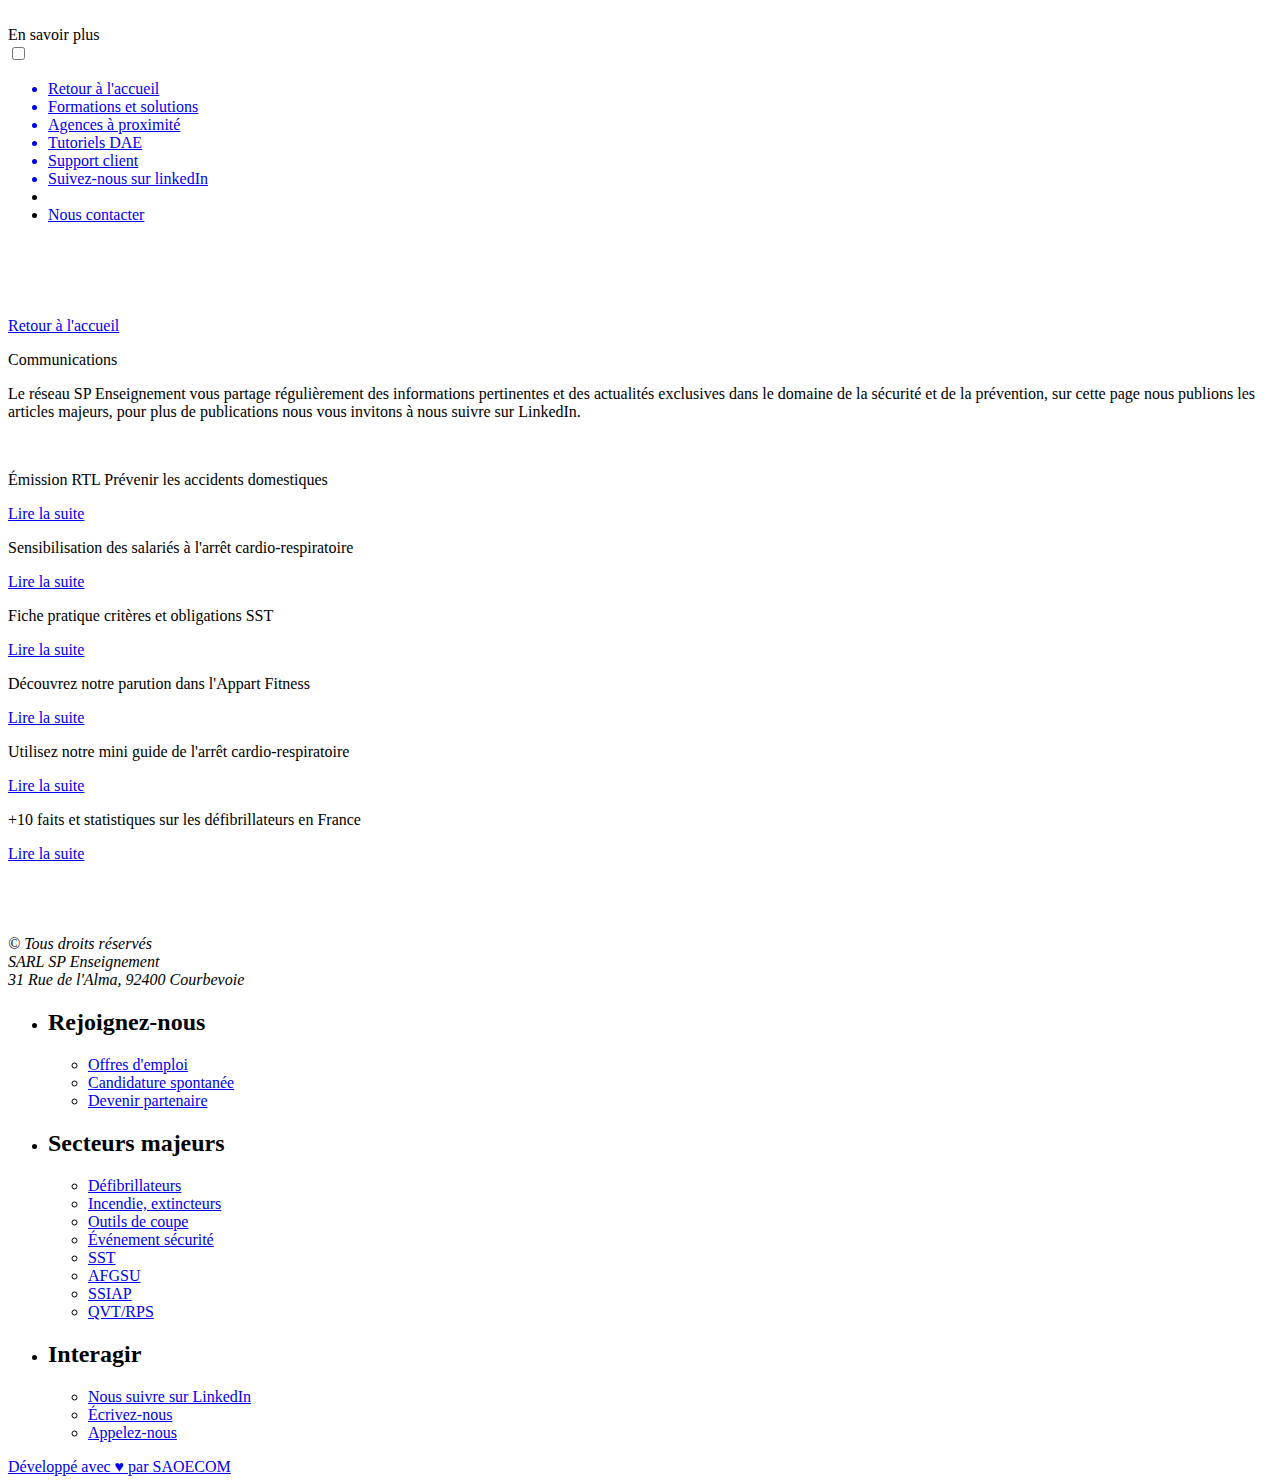
==== communications/index.html @ 605e21c2 "👏🐗 Checkpoint ./communications/index.html:33983566/1" ====
<!DOCTYPE html>
<html>
  <head>
    <meta charset="UTF-8" />
    <meta http-equiv="X-UA-Compatible" content="IE=edge" />
    <meta name="viewport" content="width=device-width, initial-scale=1.0" />
    <title>SP Enseignement — Réseau d'agences en France pour la formation et de solutions en prévention et sécurité</title>
    <link id="favicon" rel="icon" href="https://cdn.glitch.global/9bab6148-f5ee-4f2c-9b68-1e6f7735a053/Untitled%20design%20(2).png?v=1672159223420" type="image/x-icon">
    <link rel="stylesheet" href="style.css" />
    
          <!-- Import the webpage's stylesheet -->
      <link rel="stylesheet" href="/style.css" />
    
    
  </head>
  
  
  
  <body>
    <!-- nav -->
    <div id="nav" class="nav">
      <a href="https://sp-en3e1gn3m3n1.glitch.me/"><img class="nav__logo" src="https://cdn.glitch.global/9bab6148-f5ee-4f2c-9b68-1e6f7735a053/SPENSEIGNEMENT-90273823623.webp?v=1682516169480" alt="" /></a>

      <label class="dropdown">

  <div class="dd-button">
    En savoir plus
  </div>

  <input type="checkbox" class="dd-input" id="test">

  <ul class="dd-menu">
        <a href="/"><li>Retour à l'accueil</li></a>
    <a href="/activites"><li>Formations et solutions</li></a>
    <a href="/agences"><li>Agences à proximité</li></a>
    <a href="/tutoriels-dae"><li>Tutoriels DAE</li></a>
            <a href="https://creatorapp.zohopublic.eu/spenseignement/spilot/form-perma/Submit_New_Complaint/Rv1SPBvfFPGkMJU4aeCgBAY1Kug9E8bqHmZREG7XCbhYfF228PyGWY7uHVK0xHMb7q0S4fRh37e62YUm2wXq2BO5mZ9SMuNrTfVz"><li>Support client</li></a>
    <a href="https://www.linkedin.com/company/sp-enseignement/"><li>Suivez-nous sur linkedIn</li></a>
    <li class="divider"></li>
    <li>
      <a href="https://spenseignement.fr/contact">Nous contacter</a>
    </li>
  </ul>
  
</label>
      
    </div>
    
    

    <!-- header -->

    
    

    <script>
      const nav = document.getElementById('nav');
      window.addEventListener('scroll', () => {
        if (window.scrollY >= 100) {
          nav.classList.add('nav__black');
        } else {
          nav.classList.remove('nav__black');
        }
      });
    </script>
  <body>
    <!--
      BODY SAOECOM ONEPAGE
    -->

    <!-- SAOECOM-->
    <div class="wrapper">
      <div class="content" role="main">
        <!-- SAOECOM -->
        <h1 class="title"> </h1>

        <!-- SAOECOM -->

      </div>
    </div>


    
<div class="containerrt">
 <purpleblocksrt>
  
   
      <br><br><br><br>
   
   
                       <a
        class="backathome"
        href="/" 
      >        Retour à l'accueil
      </a> 
   
   
    <p class="entranceZ1title">
  Communications

   
   </p>
   
                                   <p class="entranceZ1sub">
Le réseau SP Enseignement vous partage régulièrement des informations pertinentes et des actualités exclusives dans le domaine de la sécurité et de la prévention, sur cette page nous publions les articles majeurs, pour plus de publications nous vous invitons à nous suivre sur LinkedIn.
   </p>

   
   

   
   
   
   
   
   
       
    
          <section class="columns1">
<div class="combat000P31 column1">
                      <img class="GIFRT2" src="https://cdn.glitch.global/9bab6148-f5ee-4f2c-9b68-1e6f7735a053/23723982738923982938237239.png?v=1683195677734" alt=""/>
                                <p class="entranceZ13000P31">
              Émission RTL Prévenir les accidents domestiques          
          </p>
                      
                                           <a
        class="btnsub000P3rayRT1"
        href="/communication-ID00001" 
      >        Lire la suite
      </a>               
          <!-- SAOECOM -->
        </div>
	
<div class="combat000P31 column1">
                      
                                <p class="entranceZ13000P31">
            Sensibilisation des salariés à l'arrêt cardio-respiratoire
          </p>
                      
                                           <a
        class="btnsub000P3rayRT1"
        href="/communication-ID00002" 
      >        Lire la suite
      </a>   
          <!-- SAOECOM -->
        </div>
            
            
            
            <div class="combat000P31 column1">
                      
                                <p class="entranceZ13000P31">
            Fiche pratique critères et obligations SST
          </p>
                      
                                           <a
        class="btnsub000P3rayRT1"
        href="/communication-ID00003" 
      >        Lire la suite
      </a>   
          <!-- SAOECOM -->
        </div>
      
    </section>	
   
      
          <section class="columns1">
<div class="combat000P31 column1">
                      
                                <p class="entranceZ13000P31">
            Découvrez notre parution dans l'Appart Fitness      
          </p>
                      
                                           <a
        class="btnsub000P3rayRT1"
        href="/communication-ID00004" 
      >        Lire la suite
      </a>               
          <!-- SAOECOM -->
        </div>
	
<div class="combat000P31 column1">
                      
                                <p class="entranceZ13000P31">
            Utilisez notre mini guide de l'arrêt cardio-respiratoire
          </p>
                      
                                           <a
        class="btnsub000P3rayRT1"
        href="/communication-ID00005" 
      >        Lire la suite
      </a>   
          <!-- SAOECOM -->
        </div>
            
            
            
            <div class="combat000P31 column1">
                      
                                <p class="entranceZ13000P31">
            +10 faits et statistiques sur les défibrillateurs en France
          </p>
                      
                                           <a
        class="btnsub000P3rayRT1"
        href="/communication-ID00006" 
      >        Lire la suite
      </a>   
          <!-- SAOECOM -->
        </div>
      
    </section>	
   
   <br><br><br>
  </div>
    
      

      

<footer class="footer">
  <div class="footer__addr">
          <img class="nav__logoF" src="https://cdn.glitch.global/9bab6148-f5ee-4f2c-9b68-1e6f7735a053/a9d2e0d5-4fde-4a8f-b134-bcb54f049319%20(1).svg?v=1672253009176" alt="" />
    <address>
      &copy; Tous droits réservés<br>   
      SARL SP Enseignement<br>   
      31 Rue de l'Alma, 92400 Courbevoie
    </address>
  </div>
  
  <ul class="footer__nav">
    <li class="nav__item">
      <h2 class="nav__title">Rejoignez-nous</h2>

      <ul class="nav__ul">
        <li>
          <a href="https://www.linkedin.com/company/sp-enseignement/jobs/">Offres d'emploi</a>
        </li>
        
                <li>
          <a href="https://creatorapp.zohopublic.eu/spenseignement/spilot/form-perma/Apply_for_Jobs/TuCu4k56e1YBqKQekxJzXER0qFmN9AHVmBaOpzduTBxGXBPhf5Fa0GPpYye6hD7PBVExWseX5xVK9XbyGA2UAhOXK5dkVdxsemTr">Candidature spontanée</a>
        </li>

        <li>
          <a href="mailto:contact@spenseignement.eu">Devenir partenaire</a>
        </li>
      </ul>
    </li>
    
    <li class="nav__item nav__item--extra">
      <h2 class="nav__title">Secteurs majeurs</h2>
      
      <ul class="nav__ul nav__ul--extra">
        <li>
          <a href="/dae">Défibrillateurs</a>
        </li>
        
        <li>
          <a href="/incendie">Incendie, extincteurs</a>
        </li>
        
        <li>
          <a href="/outils-de-coupe">Outils de coupe</a>
        </li>
        
               <li>
          <a href="/evenement-securite">Événement sécurité</a>
        </li>
        
               <li>
          <a href="/sst">SST</a>
        </li>
        
        <li>
          <a href="/afgsu">AFGSU</a>
        </li>
        
        <li>
          <a href="/ssiap">SSIAP</a>
        </li>
        
        <li>
          <a href="/qvt-rps">QVT/RPS</a>
        </li>
      </ul>
    </li>
    
    <li class="nav__item">
      <h2 class="nav__title">Interagir</h2>
      
      <ul class="nav__ul">
        <li>
          <a href="https://www.linkedin.com/company/sp-enseignement/">Nous suivre sur LinkedIn</a>
        </li>
        
        <li>
          <a href="mailto:contact@spenseignement.eu">Écrivez-nous</a>
        </li>
        
        <li>
          <a href="tel:0147471778">Appelez-nous</a>
        </li>
      </ul>
    </li>
  </ul>
  
  <div class="legal">
    <a href="https://about.saoecom.com/"><span>Développé avec <span class="heart">♥</span> par SAOECOM</span></a>
    
    <div class="legal__links">
    </div>
  </div>
</footer>
  </body>
</html>
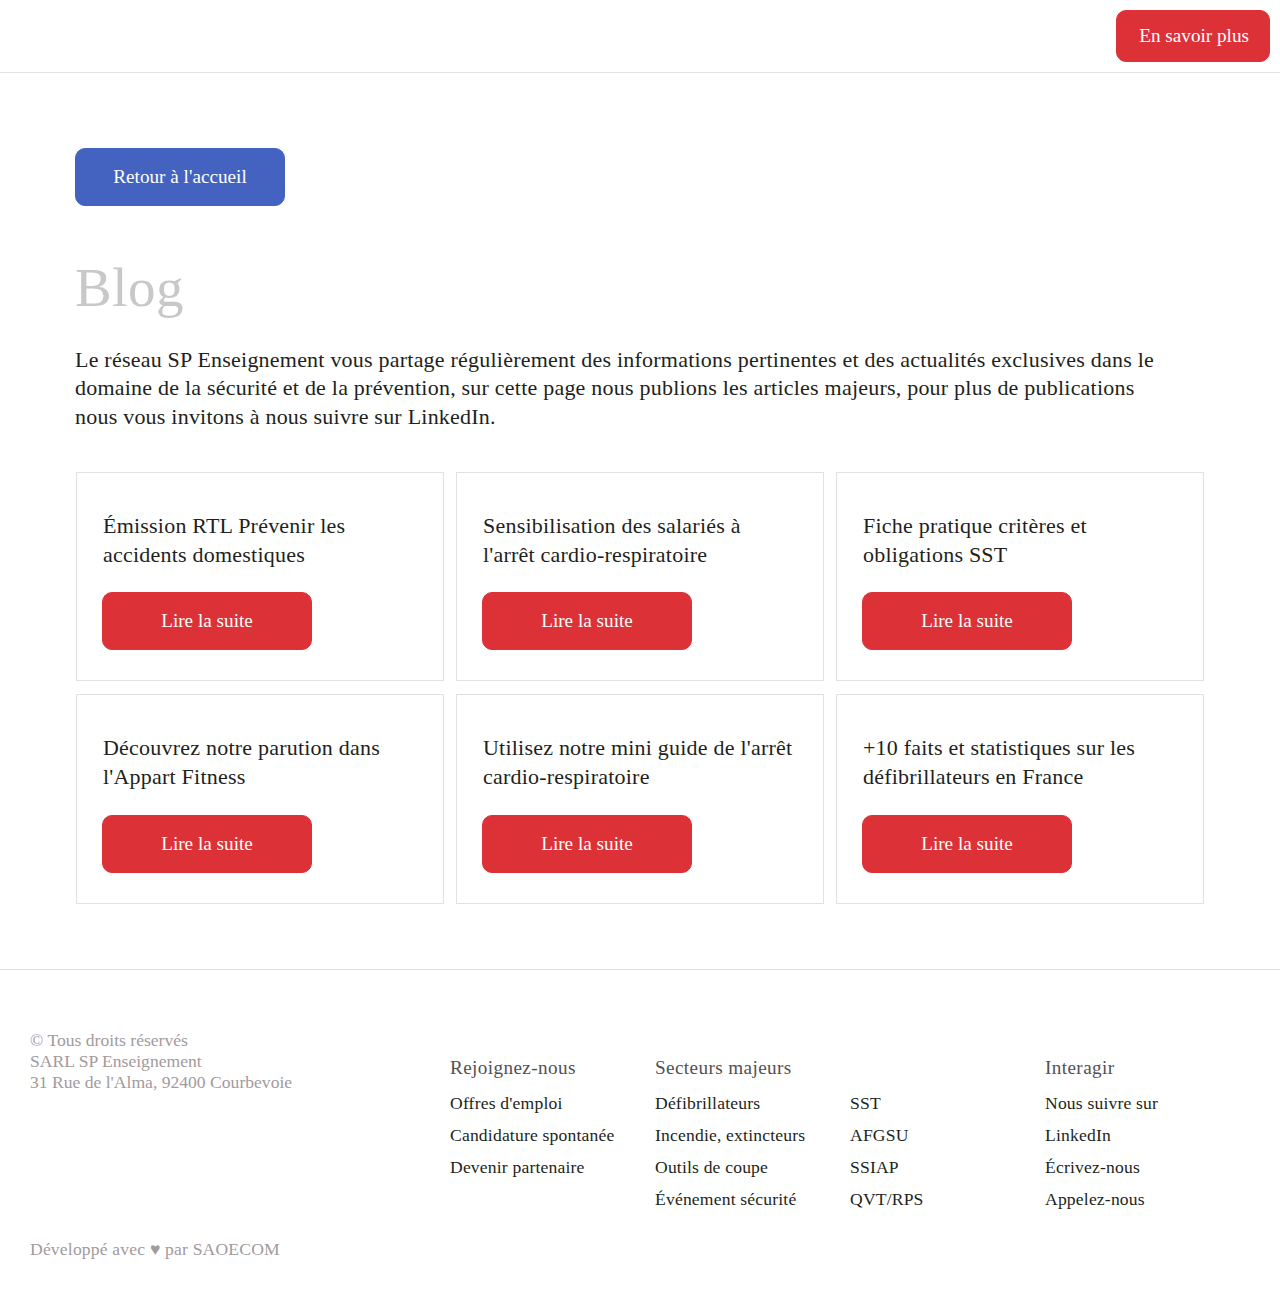
==== commit 98f68aa2: "🍙⛱ Checkpoint ./style.css:33983566/1703 ./communications/index.html:33983566/1187" ====
--- a/communications/index.html
+++ b/communications/index.html
@@ -96,7 +96,7 @@
    
    
     <p class="entranceZ1title">
-  Communications
+  Blog
 
    
    </p>
@@ -132,7 +132,8 @@
         </div>
 	
 <div class="combat000P31 column1">
-                      
+                                            <img class="GIFRT2" src="https://cdn.glitch.global/9bab6148-f5ee-4f2c-9b68-1e6f7735a053/23723982738923982938237239.png?v=1683195677734" alt=""/>
+
                                 <p class="entranceZ13000P31">
             Sensibilisation des salariés à l'arrêt cardio-respiratoire
           </p>
@@ -148,7 +149,8 @@
             
             
             <div class="combat000P31 column1">
-                      
+                                            <img class="GIFRT2" src="https://cdn.glitch.global/9bab6148-f5ee-4f2c-9b68-1e6f7735a053/23723982738923982938237239.png?v=1683195677734" alt=""/>
+
                                 <p class="entranceZ13000P31">
             Fiche pratique critères et obligations SST
           </p>
@@ -166,7 +168,8 @@
       
           <section class="columns1">
 <div class="combat000P31 column1">
-                      
+                                            <img class="GIFRT2" src="https://cdn.glitch.global/9bab6148-f5ee-4f2c-9b68-1e6f7735a053/23723982738923982938237239.png?v=1683195677734" alt=""/>
+
                                 <p class="entranceZ13000P31">
             Découvrez notre parution dans l'Appart Fitness      
           </p>
@@ -180,7 +183,8 @@
         </div>
 	
 <div class="combat000P31 column1">
-                      
+                                            <img class="GIFRT2" src="https://cdn.glitch.global/9bab6148-f5ee-4f2c-9b68-1e6f7735a053/23723982738923982938237239.png?v=1683195677734" alt=""/>
+
                                 <p class="entranceZ13000P31">
             Utilisez notre mini guide de l'arrêt cardio-respiratoire
           </p>
@@ -196,7 +200,8 @@
             
             
             <div class="combat000P31 column1">
-                      
+                                            <img class="GIFRT2" src="https://cdn.glitch.global/9bab6148-f5ee-4f2c-9b68-1e6f7735a053/23723982738923982938237239.png?v=1683195677734" alt=""/>
+
                                 <p class="entranceZ13000P31">
             +10 faits et statistiques sur les défibrillateurs en France
           </p>
--- a/style.css
+++ b/style.css
@@ -0,0 +1,5412 @@
+
+/* SAOECOM */
+:root {
+  --color-bg: #bed8fb;
+  --color-text-main: #000000;
+  --color-primary: #FFFF00;
+  --image-max-width: 300px;
+  --image-margin: 3rem;
+  --font-family: "HK Grotesk";
+  --font-family-header: "HK Grotesk";
+  
+  --red:#ff3860;
+  --red-dark:#ff1443;
+  --red-light:#ff5c7c;
+  --blue:#498afb;
+  --blue-dark:#2674fa;
+  --blue-light:#6ca0fc;
+  --orange:#fa8142;
+  --orange-dark:#f96a1f;
+  --orange-light:#fb9865;
+  --green:#09c372;
+  --green-dark:#07a15e;
+  --green-light:#0be586;
+  --purple:#9166cc;
+  --purple-dark:#7d4bc3;
+  --purple-light:#a481d5;
+  --yellow:#ffdd57;
+  --yellow-dark:#ffd633;
+  --yellow-light:#ffe47a;
+  --pink:#ff4088;
+  --pink-dark:#ff1c72;
+  --pink-light:#ff649e;
+  --gray0:#f8f8f8;
+  --gray1:#dbe1e8;
+  --gray2:#b2becd;
+  --gray3:#6c7983;
+  --gray4:#454e56;
+  --gray5:#2a2e35;
+  --gray6:#12181b;
+  --nav-width:4em;
+  --orange-pink:linear-gradient(to bottom right,var(--orange-light),var(--orange-dark) 85%);
+  --green-grad:linear-gradient(to bottom right,var(--green-light),var(--green-dark) 85%);
+  --background:var(--gray6);--text-color:var(--gray2);
+  --nav-shadow:4px 0 10px -3px #010101;
+  --card-shadow:0 4px 8px rgba(0,0,0,0.38);
+  --toc-shadow:rgba(0,0,0,0.7) 0px 10px 20px 0px;
+  --nav-bg:var(--gray5);
+  --tag-bg:var(--gray4);
+  --code-bg:#22262f;
+  --card-bg:var(--gray5);
+  --overlay-bg:rgba(0,0,0,0.9);
+  --h-border:2px dashed var(--nav-bg);
+  --nav-border:2px dashed var(--text-color);
+  --card-radius:0.25em;transition: all .3s ease
+}
+
+/* SAOECOM */
+* {
+  box-sizing: border-box;
+}
+[hidden] {
+  display: none !important;
+}
+
+/* SAOECOM fonts */
+@font-face {
+  font-family: HK Grotesk;
+  src: url("https://cdn.glitch.global/9bab6148-f5ee-4f2c-9b68-1e6f7735a053/font_2553510_61agzg96wm8.woff?v=1671454673622")
+    format("opentype");
+}
+@font-face {
+  font-family: HK Grotesk;
+  font-weight: bold;
+  src: url("https://cdn.glitch.global/9bab6148-f5ee-4f2c-9b68-1e6f7735a053/font_2553510_61agzg96wm8.woff?v=1671454673622")
+    format("opentype");
+}
+
+@font-face {
+  font-family: Saoecom1font;
+  font-weight: bold;
+  src: url("https://cdn.glitch.global/9bab6148-f5ee-4f2c-9b68-1e6f7735a053/font_2553510_61agzg96wm8.woff?v=1671454673622")
+    format("opentype");
+}
+@font-face {
+  font-family: Saoecom2font;
+  font-weight: bold;
+  src: url("https://cdn.glitch.global/9bab6148-f5ee-4f2c-9b68-1e6f7735a053/WhitneySemibold_normal_normal.woff2?v=1671454681002")
+    format("opentype");
+}
+@font-face {
+  font-family: Saoecom2fontlight;
+  font-weight: bold;
+  src: url("https://cdn.glitch.global/9bab6148-f5ee-4f2c-9b68-1e6f7735a053/WhitneyBook_normal_normal.woff2?v=1671454680183")
+    format("opentype");
+}
+@font-face {
+  font-family: Saoecom2fontbold;
+  font-weight: bold;
+  src: url("https://cdn.glitch.global/9bab6148-f5ee-4f2c-9b68-1e6f7735a053/WhitneyBold_normal_normal.woff2?v=1671454679325")
+    format("opentype");
+}
+@font-face {
+  font-family: Saoecom3font;
+  font-weight: bold;
+  src: url("https://cdn.glitch.global/b99994f5-4c44-4691-9f5c-108578f7e2e0/roboto-v20-latin-ext_latin-regular.woff2?v=1668543452232")
+    format("opentype");
+}
+
+/* SAOECOM */
+.btn--remix {
+  font-family: HK Grotesk;
+  padding: 0.75rem 1rem;
+  font-size: 1.1rem;
+  line-height: 1rem;
+  font-weight: 500;
+  height: 2.75rem;
+  align-items: left;
+  cursor: pointer;
+  background: #FFFFFF;
+  border: 1px solid #000000;
+  box-sizing: border-box;
+  border-radius: 4px;
+  text-decoration: none;
+  color: #000;
+  white-space: nowrap;
+  margin-left: auto;
+}
+
+.btnblue {
+    font-family: "Saoecom2font" !important;
+  line-height: 1.5 !important;
+  letter-spacing: 0.01em !important;
+  font-size: 25px !important;
+    font-weight: 500 !important;
+    fill: #FFFFFF !important;
+    color: #FFFFFF !important;
+    background-color: #1164A3 !important;
+    border-style: solid !important;
+    border-width: 1px 1px 1px 1px !important;
+    border-color: #1164A3 !important;
+    border-radius: 11px 11px 11px 11px !important;
+    padding: 22px 55px 20px 55px !important;
+  margin-bottom: 12px !important; 
+    margin-top: 19px !important; 
+}
+
+.btnblue:hover {
+    font-family: "Saoecom2font" !important;
+  line-height: 1.5 !important;
+  letter-spacing: 0.01em !important;
+  font-size: 25px !important;
+    font-weight: 500 !important;
+    fill: #FFFFFF !important;
+    color: #FFFFFF !important;
+    background-color: #1977BF !important;
+    border-style: solid !important;
+    border-width: 1px 1px 1px 1px !important;
+    border-color: #1977BF !important;
+    border-radius: 11px 11px 11px 11px !important;
+    padding: 22px 55px 20px 55px !important;
+  margin-bottom: 12px !important; 
+    margin-top: 19px !important; 
+
+}
+
+
+.btnblueshort {
+    font-family: "Saoecom2font" !important;
+  line-height: 1.5 !important;
+  letter-spacing: 0.01em !important;
+  font-size: 25px !important;
+    font-weight: 500 !important;
+    fill: #FFFFFF !important;
+    color: #FFFFFF !important;
+    background-color: #1164A3 !important;
+    border-style: solid !important;
+    border-width: 1px 1px 1px 1px !important;
+    border-color: #1164A3 !important;
+    border-radius: 11px 11px 11px 11px !important;
+    padding: 22px 55px 20px 55px !important;
+  margin-bottom: 12px !important; 
+    margin-top: 19px !important; 
+}
+
+.btnblueshort:hover {
+    font-family: "Saoecom2font" !important;
+  line-height: 1.5 !important;
+  letter-spacing: 0.01em !important;
+  font-size: 25px !important;
+    font-weight: 500 !important;
+    fill: #FFFFFF !important;
+    color: #FFFFFF !important;
+    background-color: #1977BF !important;
+    border-style: solid !important;
+    border-width: 1px 1px 1px 1px !important;
+    border-color: #1977BF !important;
+    border-radius: 11px 11px 11px 11px !important;
+    padding: 22px 55px 20px 55px !important;
+  margin-bottom: 12px !important; 
+    margin-top: 19px !important; 
+
+}
+
+.btnsub {
+    font-family: "Saoecom2font" !important;
+  line-height: 1.5 !important;
+  letter-spacing: 0.01em !important;
+  font-size: 25px !important;
+    font-weight: 500 !important;
+    fill: #F996FF !important;
+    color: #F996FF !important;
+    background-color: #373756 !important;
+    border-radius: 14px 14px 15px 14px !important;
+padding: 22px 38px 20px 38px !important;
+}
+
+
+img.btnsub-icon {
+  width: 23px !important;
+  margin-bottom: -1px !important;
+}
+
+.btnsub:hover {
+    font-family: "Saoecom2font" !important;
+  line-height: 1.5 !important;
+  letter-spacing: 0.01em !important;
+  font-size: 25px !important;
+    font-weight: 500 !important;
+    fill: #F996FF !important;
+    color: #F996FF !important;
+    background-color: #313151 !important;
+    border-radius: 14px 14px 15px 14px !important;
+padding: 22px 38px 20px 38px !important;
+}
+
+.btnsub2 {
+    font-family: "Saoecom2font" !important;
+  line-height: 1.5 !important;
+  letter-spacing: 0.01em !important;
+  font-size: 25px !important;
+    font-weight: 500 !important;
+    fill: #F996FF !important;
+    color: #F996FF !important;
+    background-color: #373756 !important;
+    border-radius: 14px 14px 15px 14px !important;
+    padding: 25px 49px 24px 51px !important;
+}
+
+
+img.btnsub2-icon {
+  width: 23px !important;
+  margin-bottom: -1px !important;
+}
+
+.btnsub2:hover {
+    font-family: "Saoecom2font" !important;
+  line-height: 1.5 !important;
+  letter-spacing: 0.01em !important;
+    font-weight: 500 !important;
+    fill: #F996FF !important;
+    color: #F996FF !important;
+    background-color: #313151 !important;
+    border-radius: 14px 14px 15px 14px !important;
+    padding: 25px 49px 24px 51px !important;
+    font-size: 25px !important;
+}
+
+
+.btnsub3 {
+    position: relative;
+    display: inline-block;
+    padding: 5px 16px;
+    font-size: 15px;
+    font-weight: var(--base-text-weight-medium, 500);
+    line-height: 20px;
+    white-space: nowrap;
+    vertical-align: middle;
+    cursor: pointer;
+    -webkit-user-select: none;
+    user-select: none;
+    border: 1px solid rgb(240 246 252 / 10%);
+    border-radius: 6px;
+      font-family: "Saoecom2font" !important;
+    color: #57a6ff !important;
+    background-color: #21262d;
+}
+
+.btnav {
+    position: relative;
+    display: inline-block;
+  padding-bottom: 0px !important;
+  padding-top: 5px !important;
+  padding-left: 16px !important;
+  padding-right: 16px !important;
+    font-size: 15px;
+    font-weight: var(--base-text-weight-medium, 500);
+    line-height: 20px;
+    white-space: nowrap;
+    vertical-align: middle;
+    cursor: pointer;
+    -webkit-user-select: none;
+    user-select: none;
+    border: 1px solid rgb(240 246 252 / 10%);
+    border-radius: 6px;
+    font-family: "Saoecom2font" !important;
+    color: #57a6ff !important;
+    background-color: #21262d;
+}
+
+
+
+.btnsub000 {
+    position: relative;
+    display: inline-block;
+    padding: 5px 16px;
+    font-size: 15px;
+    font-weight: var(--base-text-weight-medium, 500);
+    line-height: 20px;
+    white-space: nowrap;
+    vertical-align: middle;
+    cursor: pointer;
+    -webkit-user-select: none;
+    user-select: none;
+    border-radius: 6px;
+    font-family: "Saoecom2font" !important;
+    width: 100% !important;
+    text-align: center !important;
+    margin-bottom: 20px !important;
+    margin-left: 10px !important;
+    margin-right: 10px !important;
+    border-style: dashed;
+    background-color: rgb(139 133 255 / 21%);
+    color: rgb(161 157 255) !important;
+    border: 1px solid rgb(139 133 255 / 27%);
+}
+
+
+
+.btnsub000P1 {
+    position: relative;
+    display: inline-block;
+    padding: 5px 16px;
+    font-size: 15px;
+    font-weight: var(--base-text-weight-medium, 500);
+    line-height: 20px;
+    white-space: nowrap;
+    vertical-align: middle;
+    cursor: pointer;
+    -webkit-user-select: none;
+    user-select: none;
+    border-radius: 6px;
+    font-family: "Saoecom2font" !important;
+    width: 100% !important;
+    text-align: center !important;
+    margin-bottom: 20px !important;
+    margin-left: 10px !important;
+    margin-right: 10px !important;
+    border-style: dashed;
+    background-color: rgb(139 133 255 / 21%);
+    color: rgb(161 157 255) !important;
+    border: 1px solid rgb(139 133 255 / 27%);
+}
+
+
+
+
+.backathome {
+    padding-top: 18px !important;
+    padding-bottom: 18px !important;
+    padding-right: 25px !important;
+    padding-left: 25px !important;
+    font-size: 1.2rem;
+    font-weight: var(--base-text-weight-medium, 500);
+    line-height: 20px;
+    white-space: nowrap;
+    vertical-align: middle;
+    cursor: pointer;
+    -webkit-user-select: none;
+    width: 210px !important;
+    border-radius: 10px;
+    font-family: "Saoecom2font" !important;
+    text-align: center !important;
+    margin-top: 0px !important;
+    margin-bottom: -25px !important;
+    margin-left: 25px !important;
+    margin-right: 10px !important;
+    border-style: dashed;
+    background-color: #4463c0;
+    color: #ffffff !important;
+    border: 1px solid #4463c0;
+}
+
+
+.backathome:hover {
+    padding-top: 18px !important;
+    padding-bottom: 18px !important;
+    padding-right: 25px !important;
+    padding-left: 25px !important;
+    font-size: 1.2rem;
+    font-weight: var(--base-text-weight-medium, 500);
+    line-height: 20px;
+    white-space: nowrap;
+    vertical-align: middle;
+    cursor: pointer;
+    -webkit-user-select: none;
+    width: 210px !important;
+    border-radius: 10px;
+    font-family: "Saoecom2font" !important;
+    text-align: center !important;
+    margin-top: 0px !important;
+    margin-bottom: -25px !important;
+    margin-left: 25px !important;
+    margin-right: 10px !important;
+    border-style: dashed;
+    background-color: #4463c0;
+    color: #ffffff !important;
+    border: 1px solid #4463c0;
+}
+
+
+
+
+.btnsub000P3rayRT1 {
+    padding-top: 18px !important;
+    padding-bottom: 18px !important;
+    padding-right: 25px !important;
+    padding-left: 25px !important;
+    font-size: 1.2rem;
+    font-weight: var(--base-text-weight-medium, 500);
+    line-height: 20px;
+    white-space: nowrap;
+    vertical-align: middle;
+    cursor: pointer;
+    -webkit-user-select: none;
+    width: 210px !important;
+    border-radius: 10px;
+    font-family: "Saoecom2font" !important;
+    text-align: center !important;
+    margin-top: -10px !important;
+    margin-bottom: 30px !important;
+    margin-left: 25px !important;
+    margin-right: 10px !important;
+    border-style: dashed;
+    background-color: #dc3136;
+    color: #ffffff !important;
+    border: 1px solid #dc3136;
+}
+
+
+.btnsub000P3rayRT1:hover {
+    padding-top: 18px !important;
+    padding-bottom: 18px !important;
+    padding-right: 25px !important;
+    padding-left: 25px !important;
+    font-size: 1.2rem;
+    font-weight: var(--base-text-weight-medium, 500);
+    line-height: 20px;
+    white-space: nowrap;
+    vertical-align: middle;
+    cursor: pointer;
+    -webkit-user-select: none;
+    width: 210px !important;
+    border-radius: 10px;
+    font-family: "Saoecom2font" !important;
+    text-align: center !important;
+    margin-top: -10px !important;
+    margin-bottom: 30px !important;
+    margin-left: 25px !important;
+    margin-right: 10px !important;
+    border-style: dashed;
+    background-color: #dc3136;
+    color: #ffffff !important;
+    border: 1px solid #dc3136;
+}
+
+
+
+
+
+.btnsub000P3rayRT {
+    padding-top: 18px !important;
+    padding-bottom: 18px !important;
+    padding-right: 25px !important;
+    padding-left: 25px !important;
+    font-size: 1.2rem;
+    font-weight: var(--base-text-weight-medium, 500);
+    line-height: 20px;
+    white-space: nowrap;
+    vertical-align: middle;
+    cursor: pointer;
+    -webkit-user-select: none;
+    width: 210px !important;
+    border-radius: 10px;
+    font-family: "Saoecom2font" !important;
+    text-align: center !important;
+    margin-top: -10px !important;
+    margin-bottom: 55px !important;
+    margin-left: 25px !important;
+    margin-right: 10px !important;
+    border-style: dashed;
+    background-color: #dc3136;
+    color: #ffffff !important;
+    border: 1px solid #dc3136;
+}
+
+
+
+
+.ineos34 {
+    padding-top: 14px !important;
+    padding-bottom: 14px !important;
+    padding-right: 29px !important;
+    padding-left: 20px !important;
+    font-size: 19px !important;
+    font-weight: var(--base-text-weight-medium, 500);
+    line-height: 20px;
+    white-space: nowrap;
+    vertical-align: middle;
+    cursor: pointer;
+    -webkit-user-select: none;
+    width: 88% !important;
+    border-radius: 10px;
+    font-family: "Saoecom2fontlight" !important;
+    text-align: center !important;
+    margin-left: 0px !important;
+    margin-right: 0px !important;
+    color: #2e2d37 !important;
+    border: 0px solid white;
+  display: block !important;
+text-align: left !important;
+  z-index: 4 !important;
+  margin-top: 5px;
+}
+
+.ineos34:hover {
+    background-color: #f0f0f0 !important;
+    border: 0px solid white;
+}
+
+.ping {
+    background-color: #f9f9f9;
+}
+
+.textparalinks {
+    background-color: #f0f0f0 !important;
+    padding-top: 8px !important;
+    border-radius: 18px !important;
+    color: #828282 !important;
+    font-size: 14px !important;
+    font-family: "Saoecom2font" !important;
+    padding-bottom: 8px !important;
+    padding-right: 11px !important;
+    padding-left: 11px !important;
+  margin-right: 3px;
+  white-space: nowrap !important;
+}
+
+.textparalinks:hover {
+    background-color: #dc3136 !important;
+    color: #ffffff !important;
+      font-family: "Saoecom2font" !important;
+  box-shadow: 0 0 0px 4px #ff000021 !important;
+    transition: 0s;
+}
+
+
+.textpara {
+    line-height: 40px !important;
+  margin-top: 4px;
+        font-family: "Saoecom2font" !important;
+    margin-bottom: 2px;
+}
+
+
+.textpara2 {
+    line-height: 40px !important;
+  margin-top: 4px;
+        font-family: "Saoecom2font" !important;
+  margin-bottom: -15px;
+}
+
+
+
+img.ineos341 {
+    padding-right: 8px;
+    width: 32px !important;
+    margin-bottom: -5px !important;
+    margin-top: -2px;
+  margin-left: -5px;
+}
+
+
+@media (min-width: 721px) and (max-width: 1281px) {
+  
+.ermaos {
+    display: none !important;
+}
+  
+}
+
+.gridhome-container {
+  display: grid;
+  grid-template-columns: repeat(2, 1fr);
+  grid-template-rows: repeat(2, auto);
+  gap: 20px;
+      margin-left: 22px;
+    margin-right: 22px;
+}
+
+
+@media (min-width: 481px) and (max-width: 767px) {
+  
+.gridhome-container {
+  display: grid;
+  grid-template-columns: repeat(1, 1fr);
+  grid-template-rows: repeat(1, auto);
+  gap: 20px;
+      margin-left: 22px;
+    margin-right: 22px;
+}  
+}
+
+@media (min-width: 320px) and (max-width: 480px) {
+  
+.gridhome-container {
+  display: grid;
+  grid-template-columns: repeat(1, 1fr);
+  grid-template-rows: repeat(1, auto);
+  gap: 20px;
+      margin-left: 22px;
+    margin-right: 22px;
+}  
+}
+
+
+
+.gridhome-item-1,
+.gridhome-item-2,
+.gridhome-item-3,
+.gridhome-item-4 {
+background-color: #ffffff;
+    padding: 0px;
+    text-align: center;
+    border-radius: 0px;
+    border: 1px solid #e1e1e3;
+}
+
+
+
+.gridhome-item-1:hover {
+      cursor: pointer !important;
+}
+
+.gridhome-item-2:hover {
+      cursor: pointer !important;
+}
+
+.gridhome-item-3:hover {
+      cursor: pointer !important;
+}
+
+.gridhome-item-4:hover {
+      cursor: pointer !important;
+}
+
+
+.ouioui {
+  width: 100%;
+  border-radius: 0px 0px 0px 0px;
+}
+
+
+
+.gridhome-title {
+  font-size: 1.2rem;
+  margin-bottom: 10px;
+}
+
+.gridhome-description {
+    font-size: 22px !important;
+    font-family: "Saoecom2fontlight" !important;
+    line-height: 1.3 !important;
+    letter-spacing: 0.01em !important;
+    color: #221F20 !important;
+    text-align: center !important;
+    padding-right: 15px !important;
+    padding-left: 15px !important;
+}
+
+.unesco {
+    font-size: 22px !important;
+    font-family: "Saoecom2fontlight" !important;
+    line-height: 1.5 !important;
+    letter-spacing: 0.01em !important;
+    color: #221F20 !important;
+    text-align: left !important;
+padding-right: 24px !important;
+    padding-left: 24px !important;
+}
+
+
+.unesco-client {
+    font-size: 22px !important;
+    font-family: "Saoecom2fontlight" !important;
+    line-height: 1.5 !important;
+    letter-spacing: 0.01em !important;
+    color: #221F20 !important;
+    text-align: center !important;
+padding-right: 24px !important;
+    padding-left: 24px !important;
+}
+
+.clients-logos {
+    width: 90%;
+    text-align: center;
+    margin-left: auto;
+    margin-right: auto;
+  margin-top: -30px;
+  padding-right: 20px;
+}
+
+.unesco-t {
+    font-size: 55px !important;
+    font-family: "Saoecom2font" !important;
+    line-height: 1.1 !important;
+    letter-spacing: 0.01em !important;
+    color: #c8c8c8 !important;
+    margin-bottom: -50px !important;
+    text-align: left !important;
+    margin-right: 3% !important;
+    margin-left: 0px !important;
+    padding-bottom: 0px !important;
+    padding-top: 6px !important;
+padding-right: 45px !important;
+    padding-left: 21px !important;
+}
+
+
+@media (min-width: 100px) and (max-width: 819px) {
+    
+  .unesco-t {
+    font-size: 45px !important;
+    font-family: "Saoecom2font" !important;
+    line-height: 1.1 !important;
+    letter-spacing: 0.01em !important;
+    color: #c8c8c8 !important;
+    margin-bottom: -50px !important;
+    text-align: left !important;
+    margin-right: 0px !important;
+    margin-left: 0px !important;
+    padding-bottom: 0px !important;
+    padding-top: 6px !important;
+padding-right: 45px !important;
+    padding-left: 21px !important;
+}
+}
+  
+  
+.unesco-p {
+    font-size: 55px !important;
+    font-family: "Saoecom2font" !important;
+    line-height: 1.1 !important;
+    letter-spacing: 0.01em !important;
+    color: #c8c8c8 !important;
+    margin-bottom: -20px !important;
+    text-align: left !important;
+    margin-right: 3% !important;
+    margin-left: 0px !important;
+    padding-bottom: 0px !important;
+    padding-top: 6px !important;
+    padding-right: 21px !important;
+    padding-left: 21px !important;
+}
+
+.omerta {
+    margin-left: 25px;
+    margin-right: 25px;
+  margin-top: -5px;
+  margin-bottom: 20px;
+}
+
+.gridhome-button  {
+    /* display: inline-block; */
+    /* white-space: nowrap; */
+    padding-top: 15px !important;
+    padding-bottom: 15px !important;
+    padding-right: 20px !important;
+    padding-left: 22px !important;
+    font-size: 1.2rem !important;
+    /* font-weight: var(--base-text-weight-medium, 500); */
+    line-height: 20px;
+    /* vertical-align: middle; */
+    cursor: pointer;
+    /* -webkit-user-select: none; */
+    border-radius: 10px;
+    font-family: "Saoecom2font" !important;
+    text-align: center !important;
+    border-style: dashed;
+    background-color: #dc3136;
+    color: #ffffff !important;
+    border: 1px solid #dc3136;
+    width: 89%;
+  margin-right:10px;
+  margin-left:10px;
+    margin-bottom: 25px;
+}
+
+
+.gridhome-button:hover  {
+    /* display: inline-block; */
+    /* white-space: nowrap; */
+    padding-top: 15px !important;
+    padding-bottom: 15px !important;
+    padding-right: 20px !important;
+    padding-left: 22px !important;
+    font-size: 1.2rem !important;
+    /* font-weight: var(--base-text-weight-medium, 500); */
+    line-height: 20px;
+    /* vertical-align: middle; */
+    cursor: pointer;
+    /* -webkit-user-select: none; */
+    border-radius: 10px;
+    font-family: "Saoecom2font" !important;
+    text-align: center !important;
+    border-style: dashed;
+    background-color: #dc3136;
+    color: #ffffff !important;
+    border: 1px solid #dc3136;
+    width: 89%;
+  margin-right:10px;
+  margin-left:10px;
+    margin-bottom: 25px;
+}
+
+
+
+
+.btnsub000P3rayRT:hover {
+    padding-top: 18px !important;
+    padding-bottom: 18px !important;
+    padding-right: 25px !important;
+    padding-left: 25px !important;
+    font-size: 1.2rem;
+    font-weight: var(--base-text-weight-medium, 500);
+    line-height: 20px;
+    white-space: nowrap;
+    vertical-align: middle;
+    cursor: pointer;
+    -webkit-user-select: none;
+    width: 210px !important;
+    border-radius: 10px;
+    font-family: "Saoecom2font" !important;
+    text-align: center !important;
+    margin-top: -10px !important;
+    margin-bottom: 55px !important;
+    margin-left: 25px !important;
+    margin-right: 10px !important;
+    border-style: dashed;
+    background-color: #dc3136;
+    color: #ffffff !important;
+    border: 1px solid #dc3136;
+}
+
+
+
+.btnsub000P3raycac {
+    padding-top: 18px !important;
+    padding-bottom: 18px !important;
+    padding-right: 25px !important;
+    padding-left: 25px !important;
+    font-size: 1.2rem;
+    font-weight: var(--base-text-weight-medium, 500);
+    line-height: 20px;
+    white-space: nowrap;
+    vertical-align: middle;
+    cursor: pointer;
+    -webkit-user-select: none;
+    width: 180px !important;
+    border-radius: 10px;
+    font-family: "Saoecom2font" !important;
+    text-align: center !important;
+    margin-top: 5px !important;
+    margin-bottom: 30px !important;
+    margin-left: 25px !important;
+    margin-right: 10px !important;
+    border-style: dashed;
+    background-color: #dc3136;
+    color: #ffffff !important;
+    border: 1px solid #dc3136;
+}
+
+
+.btnsub000P3raycac:hover {
+    padding-top: 18px !important;
+    padding-bottom: 18px !important;
+    padding-right: 25px !important;
+    padding-left: 25px !important;
+    font-size: 1.2rem;
+    font-weight: var(--base-text-weight-medium, 500);
+    line-height: 20px;
+    white-space: nowrap;
+    vertical-align: middle;
+    cursor: pointer;
+    -webkit-user-select: none;
+    width: 180px !important;
+    border-radius: 10px;
+    font-family: "Saoecom2font" !important;
+    text-align: center !important;
+    margin-top: 5px !important;
+    margin-bottom: 30px !important;
+    margin-left: 25px !important;
+    margin-right: 10px !important;
+    border-style: dashed;
+    background-color: #dc3136;
+    color: #ffffff !important;
+    border: 1px solid #dc3136;
+}
+
+
+.btnsub000P3ray {
+    padding-top: 18px !important;
+    padding-bottom: 18px !important;
+    padding-right: 25px !important;
+    padding-left: 25px !important;
+    font-size: 1.2rem;
+    font-weight: var(--base-text-weight-medium, 500);
+    line-height: 20px;
+    white-space: nowrap;
+    vertical-align: middle;
+    cursor: pointer;
+    -webkit-user-select: none;
+    width: 180px !important;
+    border-radius: 10px;
+    font-family: "Saoecom2font" !important;
+    text-align: center !important;
+    margin-top: -10px !important;
+    margin-bottom: 55px !important;
+    margin-left: 25px !important;
+    margin-right: 10px !important;
+    border-style: dashed;
+    background-color: #dc3136;
+    color: #ffffff !important;
+    border: 1px solid #dc3136;
+}
+
+
+.btnsub000P3ray:hover {
+    padding-top: 18px !important;
+    padding-bottom: 18px !important;
+    padding-right: 25px !important;
+    padding-left: 25px !important;
+    font-size: 1.2rem;
+    font-weight: var(--base-text-weight-medium, 500);
+    line-height: 20px;
+    white-space: nowrap;
+    vertical-align: middle;
+    cursor: pointer;
+    -webkit-user-select: none;
+    width: 180px !important;
+    border-radius: 10px;
+    font-family: "Saoecom2font" !important;
+    text-align: center !important;
+    margin-top: -10px !important;
+    margin-bottom: 55px !important;
+    margin-left: 25px !important;
+    margin-right: 10px !important;
+    border-style: dashed;
+    background-color: #dc3136;
+    color: #ffffff !important;
+    border: 1px solid #dc3136;
+}
+
+
+.btnsub000P3 {
+    position: relative;
+    display: inline-block;
+    padding-top: 20px !important;
+    padding-bottom: 20px !important;
+    font-size: 19px;
+    font-weight: var(--base-text-weight-medium, 500);
+    line-height: 20px;
+    text-align: center;
+    white-space: nowrap;
+    vertical-align: middle;
+    cursor: pointer;
+    -webkit-user-select: none;
+    user-select: none;
+    border-radius: 0px 0px 14px 14px;
+    font-family: "Saoecom2font" !important;
+    width: 100% !important;
+    text-align: center !important;
+    margin-bottom: 0px !important;
+    margin-left: 0px !important;
+    margin-right: 0px !important;
+    border-style: solid;
+    background-color: #fff;
+    color: rgb(94 159 255) !important;
+    border-top: 1px solid rgb(63 131 247 / 21%) !important;
+    border-left: 0px solid rgb(63 131 247 / 21%) !important;
+    border-bottom: 0px solid rgb(63 131 247 / 21%) !important;
+    border-right: 0px solid rgb(63 131 247 / 21%) !important;
+}
+
+.btnsub000P3- {
+    position: relative;
+    display: inline-block;
+    padding-top: 20px !important;
+    padding-bottom: 20px !important;
+    font-size: 19px;
+    font-weight: var(--base-text-weight-medium, 500);
+    line-height: 20px;
+    text-align: center;
+    white-space: nowrap;
+    vertical-align: middle;
+    cursor: pointer;
+    -webkit-user-select: none;
+    user-select: none;
+    border-radius: 0px 0px 14px 14px;
+    font-family: "Saoecom2font" !important;
+    width: 100% !important;
+    text-align: center !important;
+    margin-bottom: 0px !important;
+    margin-left: 0px !important;
+    margin-right: 0px !important;
+    border-style: solid;
+    background-color: #fff;
+    color: #25b38d !important;
+    border-top: 1px solid #1f96763d !important;
+    border-left: 0px solid rgb(63 131 247 / 21%) !important;
+    border-bottom: 0px solid rgb(63 131 247 / 21%) !important;
+    border-right: 0px solid rgb(63 131 247 / 21%) !important;
+}
+
+.btnsub000P3-:hover {
+    position: relative;
+    display: inline-block;
+    padding-top: 20px !important;
+    padding-bottom: 20px !important;
+    font-size: 19px;
+    font-weight: var(--base-text-weight-medium, 500);
+    line-height: 20px;
+    text-align: center;
+    white-space: nowrap;
+    vertical-align: middle;
+    cursor: pointer;
+    -webkit-user-select: none;
+    user-select: none;
+    border-radius: 0px 0px 14px 14px;
+    font-family: "Saoecom2font" !important;
+    width: 100% !important;
+    text-align: center !important;
+    margin-bottom: 0px !important;
+    margin-left: 0px !important;
+    margin-right: 0px !important;
+    border-style: solid;
+    background-color: #25b38d1f;
+    color: #25b38d !important;
+    border-top: 1px solid #1f96763d !important;
+    border-left: 0px solid rgb(63 131 247 / 21%) !important;
+    border-bottom: 0px solid rgb(63 131 247 / 21%) !important;
+    border-right: 0px solid rgb(63 131 247 / 21%) !important;
+}
+
+.btnsub000P3-- {
+    position: relative;
+    display: inline-block;
+    padding-top: 20px !important;
+    padding-bottom: 20px !important;
+    font-size: 19px;
+    font-weight: var(--base-text-weight-medium, 500);
+    line-height: 20px;
+    text-align: center;
+    white-space: nowrap;
+    vertical-align: middle;
+    cursor: pointer;
+    -webkit-user-select: none;
+    user-select: none;
+    border-radius: 0px 0px 14px 14px;
+    font-family: "Saoecom2font" !important;
+    width: 100% !important;
+    text-align: center !important;
+    margin-bottom: 0px !important;
+    margin-left: 0px !important;
+    margin-right: 0px !important;
+    border-style: solid;
+    background-color: #fff;
+    color: #9880d9 !important;
+    border-top: 1px solid #e7e0f9 !important;
+    border-left: 0px solid rgb(63 131 247 / 21%) !important;
+    border-bottom: 0px solid rgb(63 131 247 / 21%) !important;
+    border-right: 0px solid rgb(63 131 247 / 21%) !important;
+}
+
+
+
+.btnsub000P3--:hover {
+    position: relative;
+    display: inline-block;
+    padding-top: 20px !important;
+    padding-bottom: 20px !important;
+    font-size: 19px;
+    font-weight: var(--base-text-weight-medium, 500);
+    line-height: 20px;
+    text-align: center;
+    white-space: nowrap;
+    vertical-align: middle;
+    cursor: pointer;
+    -webkit-user-select: none;
+    user-select: none;
+    border-radius: 0px 0px 14px 14px;
+    font-family: "Saoecom2font" !important;
+    width: 100% !important;
+    text-align: center !important;
+    margin-bottom: 0px !important;
+    margin-left: 0px !important;
+    margin-right: 0px !important;
+    border-style: solid;
+    background-color: #f7f4ff;
+    color: #9880d9 !important;
+    border-top: 1px solid #e7e0f9 !important;
+    border-left: 0px solid rgb(63 131 247 / 21%) !important;
+    border-bottom: 0px solid rgb(63 131 247 / 21%) !important;
+    border-right: 0px solid rgb(63 131 247 / 21%) !important;
+}
+
+
+.btnsub000P3--- {
+    position: relative;
+    display: inline-block;
+    padding-top: 20px !important;
+    padding-bottom: 20px !important;
+    font-size: 19px;
+    font-weight: var(--base-text-weight-medium, 500);
+    line-height: 20px;
+    text-align: center;
+    white-space: nowrap;
+    vertical-align: middle;
+    cursor: pointer;
+    -webkit-user-select: none;
+    user-select: none;
+    border-radius: 0px 0px 14px 14px;
+    font-family: "Saoecom2font" !important;
+    width: 100% !important;
+    text-align: center !important;
+    margin-bottom: 0px !important;
+    margin-left: 0px !important;
+    margin-right: 0px !important;
+    border-style: solid;
+    background-color: #fff;
+    color: #ffa3ce !important;
+    border-top: 1px solid #ffe1ef !important;
+    border-left: 0px solid rgb(63 131 247 / 21%) !important;
+    border-bottom: 0px solid rgb(63 131 247 / 21%) !important;
+    border-right: 0px solid rgb(63 131 247 / 21%) !important;
+}
+
+
+.btnsub000P3---:hover {
+    position: relative;
+    display: inline-block;
+    padding-top: 20px !important;
+    padding-bottom: 20px !important;
+    font-size: 19px;
+    font-weight: var(--base-text-weight-medium, 500);
+    line-height: 20px;
+    text-align: center;
+    white-space: nowrap;
+    vertical-align: middle;
+    cursor: pointer;
+    -webkit-user-select: none;
+    user-select: none;
+    border-radius: 0px 0px 14px 14px;
+    font-family: "Saoecom2font" !important;
+    width: 100% !important;
+    text-align: center !important;
+    margin-bottom: 0px !important;
+    margin-left: 0px !important;
+    margin-right: 0px !important;
+    border-style: solid;
+    background-color: #ffeff7;
+    color: #ffa3ce !important;
+    border-top: 1px solid #ffe1ef !important;
+    border-left: 0px solid rgb(63 131 247 / 21%) !important;
+    border-bottom: 0px solid rgb(63 131 247 / 21%) !important;
+    border-right: 0px solid rgb(63 131 247 / 21%) !important;
+}
+
+
+
+.btnsub000P2 {
+    position: relative;
+    display: inline-block;
+    padding: 12px 22px;
+    font-size: 17px;
+    font-weight: var(--base-text-weight-medium, 500);
+    line-height: 20px;
+    white-space: nowrap;
+    vertical-align: middle;
+    cursor: pointer;
+    -webkit-user-select: none;
+    user-select: none;
+    border-radius: 10px;
+    font-family: "Saoecom2font" !important;
+    text-align: center !important;
+    margin-bottom: auto !important;
+    margin-left: 10px !important;
+    margin-right: 10px !important;
+    border-style: dashed;
+    background-color: rgb(220 49 54);
+    color: #ffffff !important;
+    border: 1px solid rgb(220 49 54);
+}
+
+
+.btnsub000M {
+    position: relative;
+    display: inline-block;
+    padding: 5px 16px;
+    font-size: 15px;
+    font-weight: var(--base-text-weight-medium, 500);
+    line-height: 20px;
+    white-space: nowrap;
+    vertical-align: middle;
+    cursor: pointer;
+    -webkit-user-select: none;
+    user-select: none;
+    border-radius: 6px;
+    font-family: "Saoecom2font" !important;
+    width: 100% !important;
+    text-align: center !important;
+    margin-bottom: 20px !important;
+    margin-left: 10px !important;
+    margin-right: 10px !important;
+    border-style: dashed;
+    background-color: rgb(139 133 255 / 21%);
+    color: pink !important;
+    border: 1px solid rgb(139 133 255 / 27%);
+}
+
+
+.btnsub3:hover {
+    position: relative;
+    display: inline-block;
+    padding: 5px 16px;
+    font-size: 15px;
+    font-weight: var(--base-text-weight-medium, 500);
+    line-height: 20px;
+    white-space: nowrap;
+    vertical-align: middle;
+    cursor: pointer;
+    -webkit-user-select: none;
+    user-select: none;
+    border: 1px solid rgb(240 246 252 / 10%);
+    border-radius: 6px;
+      font-family: "Saoecom2font" !important;
+    color: #57a6ff !important;
+    background-color: #262b30;
+}
+
+
+
+
+
+
+
+.btnsub3E {
+    position: relative;
+    display: inline-block;
+    padding: 5px 16px;
+    font-size: 15px;
+    font-weight: var(--base-text-weight-medium, 500);
+    line-height: 20px;
+    white-space: nowrap;
+    vertical-align: middle;
+    cursor: pointer;
+    -webkit-user-select: none;
+    user-select: none;
+    border: 1px solid rgb(240 246 252 / 10%);
+    border-radius: 6px;
+      font-family: "Saoecom2font" !important;
+    color: #57a6ff !important;
+    background-color: #21262d;
+  
+  margin-bottom: 20px !important
+}
+
+.btnsub3E:hover {
+    position: relative;
+    display: inline-block;
+    padding: 5px 16px;
+    font-size: 15px;
+    font-weight: var(--base-text-weight-medium, 500);
+    line-height: 20px;
+    white-space: nowrap;
+    vertical-align: middle;
+    cursor: pointer;
+    -webkit-user-select: none;
+    user-select: none;
+    border: 1px solid rgb(240 246 252 / 10%);
+    border-radius: 6px;
+      font-family: "Saoecom2font" !important;
+    color: #57a6ff !important;
+    background-color: #262b30;
+}
+
+
+.btnsub3Eso {
+    position: relative;
+    display: inline-block;
+    padding: 5px 16px;
+    font-size: 15px;
+    font-weight: var(--base-text-weight-medium, 500);
+    line-height: 20px;
+    white-space: nowrap;
+    vertical-align: middle;
+    cursor: pointer;
+    -webkit-user-select: none;
+    user-select: none;
+    border: 1px solid rgb(99 165 255 / 26%);
+    border-radius: 6px;
+    font-family: "Saoecom2font" !important;
+    color: #95c7ff !important;
+    background-color: rgb(56 139 253 / 16%);
+    margin-bottom: 20px !important
+}
+
+.btnsub3Eso:hover {
+    position: relative;
+    display: inline-block;
+    padding: 5px 16px;
+    font-size: 15px;
+    font-weight: var(--base-text-weight-medium, 500);
+    line-height: 20px;
+    white-space: nowrap;
+    vertical-align: middle;
+    cursor: pointer;
+    -webkit-user-select: none;
+    user-select: none;
+    border: 1px solid rgb(99 165 255 / 55%);
+    border-radius: 6px;
+    font-family: "Saoecom2font" !important;
+    color: #95c7ff !important;
+    background-color: rgb(56 139 253 / 32%);
+    margin-bottom: 20px !important
+}
+
+
+.btnsub3Efull {
+    position: relative;
+    display: inline-block;
+    padding: 5px 16px;
+    font-size: 15px;
+    font-weight: var(--base-text-weight-medium, 500);
+    line-height: 20px;
+    white-space: nowrap;
+    vertical-align: middle;
+    cursor: pointer;
+    -webkit-user-select: none;
+    user-select: none;
+    border: 1px solid rgb(139 133 255 / 27%);
+    border-radius: 6px;
+    font-family: "Saoecom2font" !important;
+    color: rgb(161 157 255) !important;
+    background-color: rgb(139 133 255 / 21%);
+    width: 94% !important;
+    margin-bottom: 20px !important;
+    margin-left: 20px !important;
+    margin-right: 20px !important;
+    text-align: center;
+}
+
+.btnsub3Efull:hover {
+    position: relative;
+    display: inline-block;
+    padding: 5px 16px;
+    font-size: 15px;
+    font-weight: var(--base-text-weight-medium, 500);
+    line-height: 20px;
+    white-space: nowrap;
+    vertical-align: middle;
+    cursor: pointer;
+    -webkit-user-select: none;
+    user-select: none;
+    border: 1px solid rgb(167 163 255 / 39%);
+    border-radius: 6px;
+    font-family: "Saoecom2font" !important;
+    color: rgb(161 157 255) !important;
+    background-color: rgb(159 154 255 / 30%);
+    width: 94% !important;
+    margin-bottom: 20px !important;
+    margin-left: 20px !important;
+    margin-right: 20px !important;
+    text-align: center;
+}
+
+
+
+.btn--remix img {
+  margin-right: 0.5rem;
+}
+.btn--remix:hover {
+  background-color: #D0FFF1;
+}
+
+
+
+
+
+
+
+.footer a:not(.btn--remix):link,
+a:not(.btn--remix):visited {
+  font-family: "Saoecom2font" !important
+  font-style: normal;
+  font-weight: normal;
+  font-size: 1.1rem;
+  color: #a29a9d;
+  text-decoration: none;
+  border-style: none;
+}
+.footer a:hover {
+  background: transparent;
+}
+
+.footer .links {
+  padding: 0.5rem 1rem 1.5rem;
+  white-space: nowrap;
+}
+
+.divider {
+  padding: 0 1rem;
+}
+/******************************************************************************
+END Glitch hello-app default styles
+******************************************************************************/
+
+body {
+  font-family: HK Grotesk;
+  background-color: var(--color-bg);
+  font-family: 'Open Sans', sans-serif;
+  color: #666;
+  padding: 0px !important;
+  margin: 0px !important;
+  overflow-x: hidden;
+}
+
+/* Page structure */
+.wrapper {
+  min-height: var(--wrapper-height);
+  display: grid;
+  place-items: center;
+  margin-top: 0px !important;
+    margin-bottom: 10px !important;
+
+}
+.content {
+  display: flex;
+  flex-direction: column;
+  align-items: center;
+  justify-content: center;
+}
+
+/* Very light scaling for our illustration */
+.title {
+  color: #2800FF;
+  font-family: HK Grotesk;
+  font-style: normal;
+  font-weight: bold;
+  font-size: 100px;
+  line-height: 105%;
+  margin: 0;
+}
+
+/* Very light scaling for our illustration */
+.illustration {
+  max-width: 100%;
+  max-height: var(--image-max-width);
+  margin-top: var(--image-margin);
+}
+
+/* Very light scaling for our illustration */
+.iconcard {
+  max-width: 50px;
+  vertical-align: middle;
+    font-size: 40px !important;
+}
+
+/* Very light scaling for our illustration */
+img.combat {
+  max-width: 200px;
+}
+
+img.iconcard {
+  padding-right: 8px;
+  width: 300px !important;
+margin-top: -2px !important;
+}
+
+img.logosray {
+  padding-right: 8px;
+  width: 400px !important;
+margin-top: -2px !important;
+}
+
+
+/* Very light scaling for our illustration */
+.client {
+  max-width: 50px;
+  vertical-align: middle;
+    font-size: 40px !important;
+}
+
+
+/* Instructions */
+.instructions {
+  margin: 1rem auto 0;
+}
+
+.combat {
+  background: #373756;
+  width: 100%;
+    display: flex;
+  flex-direction: column;
+  align-items: center;
+  justify-content: center;
+  padding-left: 20px;
+    padding-right: 20px;
+  padding-bottom: 20px;
+  border-radius: 14px !important;
+}
+
+.combat1 {
+  background: #fff;
+  width: 100%;
+  display: flex;
+  flex-direction: column;
+  align-items: left;
+  justify-content: center;
+  padding-left: 0px;
+  padding-right: 0px;
+  padding-bottom: 0px;
+  border-radius: 0px !important;
+  border: 1px solid #e1e1e3 !important;
+}
+
+.combat2 {
+  background: #5865f2;
+  width: 100%;
+    display: flex;
+  flex-direction: column;
+  align-items: center;
+  justify-content: center;
+  padding-left: 20px;
+    padding-right: 20px;
+  padding-bottom: 0px;
+  border-radius: 14px !important;
+}
+
+
+.combat3 {
+  background: #9978d6;
+  width: 100%;
+    display: flex;
+  flex-direction: column;
+  align-items: center;
+  justify-content: center;
+  padding-left: 20px;
+    padding-right: 20px;
+  padding-bottom: 0px;
+  border-radius: 14px !important;
+}
+
+
+.combat000 {
+  background: rgb(91 87 176 / 21%);
+  width: 100%;
+  display: flex;
+  flex-direction: column;
+  align-items: center;
+  justify-content: center;
+  padding-left: 20px;
+  padding-right: 20px;
+  padding-bottom: 0px;
+  border-radius: 14px !important;
+  border-style: dashed;
+  border: 1px dashed rgb(121 116 227 / 21%);
+  margin-bottom: -23px !important;
+}
+
+
+.combat000P1 {
+  background: transparent;
+  display: flex;
+  flex-direction: column;
+  align-items: center;
+  justify-content: center;
+  padding: 0px !important;
+  border-radius: 0px !important;
+  border-style: dashed;
+  border: 0px solid rgb(91 87 176 / 21%);
+  margin-bottom: -5px !important;
+  margin-top: 55px !important;
+  margin-right: 20px !important;
+}
+
+
+
+
+.combat000P31 {
+  background: #ffffff;
+  width: 100%;
+  display: flex;
+  flex-direction: column;
+  align-items: left;
+  justify-content: left;
+  padding-left: 20px;
+  padding-right: 20px;
+  padding-bottom: 0px;
+  border-radius: 14px !important;
+  border-style: solid;
+  border: 1px solid rgb(41 101 203 / 21%);
+  margin-bottom: 5px !important;
+    position: relative;
+  top: 0;
+  transition: top ease 0.5s;
+}
+
+
+
+@media screen and (max-width: 980px) {
+  combat000P31:hover {
+  top: 0 !important;
+}
+}
+
+@media screen and (max-width: 680px) {
+	combat000P31:hover {
+  top: 0 !important;
+}
+}
+
+
+
+.combat000P3 {
+  background: #ffffff;
+  width: 100%;
+  display: flex;
+  flex-direction: column;
+  align-items: center;
+  justify-content: center;
+  padding-left: 20px;
+  padding-right: 20px;
+  padding-bottom: 0px;
+  border-radius: 14px !important;
+  border-style: solid;
+  border: 1px solid rgb(41 101 203 / 21%);
+  margin-bottom: 5px !important;
+  box-shadow: rgba(149, 157, 165, 0.2) 0px 8px 24px;
+    position: relative;
+  top: 0;
+  transition: top ease 0.5s;
+}
+
+
+
+@media screen and (max-width: 980px) {
+  combat000P3:hover {
+  top: 0 !important;
+}
+}
+
+@media screen and (max-width: 680px) {
+	combat000P3:hover {
+  top: 0 !important;
+}
+}
+
+
+
+.combat000P2 {
+  background: rgb(91 87 176 / 21%);
+  width: 100%;
+  display: flex;
+  flex-direction: column;
+  align-items: center;
+  justify-content: center;
+  padding-left: 20px;
+  padding-right: 20px;
+  padding-bottom: 0px;
+  border-radius: 14px !important;
+  border-style: dashed;
+  border: 1px dashed red;
+  margin-bottom: 10px !important;
+  margin-top: 80px !important;
+}
+
+
+.combat000M {
+  background: #02040a;
+  width: 100%;
+  display: flex;
+  flex-direction: column;
+  align-items: center;
+  justify-content: center;
+  padding-left: 20px;
+  padding-right: 20px;
+  padding-bottom: 0px;
+  border-radius: 14px !important;
+  border-style: dashed;
+  border: 1px solid #21262d;
+  margin-bottom: -23px !important;
+  margin-top: 120px !important;
+}
+
+img.clientlogo {
+  width: 210px !important;
+  padding-top: 50px;
+  padding-bottom: 0px !important;
+
+}
+
+img.brands {
+  width: 95% !important;
+  padding-top: 20px;
+  padding-bottom: 0px !important;
+
+}
+
+@media screen and (max-width: 980px) {
+  img.brands {
+		    width: 99% !important;
+      padding-top: 10px;
+
+	}
+}
+
+@media screen and (max-width: 680px) {
+	img.brands {
+		    width: 106% !important;
+      padding-top: 10px;
+
+	}
+}
+
+
+img.GIFRT2 {
+  width: 100% !important;
+margin-top: -10px !important;
+    padding-bottom: 11px !important;
+    padding-top: 0px !important;
+  opacity: 0.9 !important;
+
+}
+
+@media screen and (max-width: 980px) {
+  img.GIFRT2 {
+  width: 100% !important;
+margin-top: -10px !important;
+    padding-bottom: 11px !important;
+    padding-top: 0px !important;
+  opacity: 0.9 !important;
+
+}
+}
+
+@media screen and (max-width: 680px) {
+	img.GIFRT2 {
+  width: 100% !important;
+margin-top: -10px !important;
+    padding-bottom: 11px !important;
+    padding-top: 0px !important;
+  opacity: 0.9 !important;
+
+}
+}
+
+
+
+
+
+img.GIFRT {
+  width: 100% !important;
+margin-right: 3% !important;
+    margin-left: 13px !important;
+    margin-right: 13px !important;
+margin-top: -8px !important;
+    padding-bottom: 11px !important;
+    padding-top: 0px !important;
+    padding-right: 15px !important;
+    padding-left: 15px !important;
+  opacity: 0.9 !important;
+
+}
+
+@media screen and (max-width: 980px) {
+  img.GIFRT {
+  width: 97% !important;
+    padding-bottom: 11px !important;
+    padding-top: 0px !important;
+    padding-left: 0px;
+    padding-right: 0px;
+  opacity: 0.9 !important;
+
+}
+}
+
+@media screen and (max-width: 680px) {
+	img.GIFRT {
+  width: 94% !important;
+    padding-bottom: 11px !important;
+    padding-top: 0px !important;
+    padding-left: 0px;
+    padding-right: 0px;
+  opacity: 0.9 !important;
+
+}
+}
+
+
+
+
+img.GIF {
+  width: 100% !important;
+  padding-top: 0px;
+  padding-bottom: -2px !important;
+    padding-left: 0px !important;
+    padding-right: 0px !important;
+border-radius: 0px 0px 0px 0px !important;
+  opacity: 0.6 !important;
+
+}
+
+@media screen and (max-width: 980px) {
+  img.GIF {
+		    width: 100% !important;
+      padding-top: 0px;
+
+	}
+}
+
+@media screen and (max-width: 680px) {
+	img.GIF {
+		    width: 100% !important;
+      padding-top: 0px;
+
+	}
+}
+
+
+
+
+img.GIFSS {
+  width: 700px !important;
+  padding-top: 20px;
+  padding-bottom: -2px !important;
+    padding-left: 0px !important;
+    padding-right: 0px !important;
+border-radius: 0px 0px 15px 15px !important;
+  opacity: 0.8 !important;
+  text-align: center !important;
+margin-left: auto;
+  margin-right: auto;
+  margin-bottom: 66px;
+}
+
+@media screen and (max-width: 980px) {
+  img.GIFSS {
+  width: 600px !important;
+      padding-top: 10px;
+
+	}
+}
+
+@media screen and (max-width: 680px) {
+	img.GIFSS {
+  width: 100% !important;
+      padding-top: 10px;
+
+	}
+}
+
+
+
+
+
+
+
+
+img.brands1 {
+  width: 100% !important;
+  padding-top: 35px;
+  padding-bottom: 0px !important;
+  margin-bottom: -3px !important;
+    border-radius: 3px 3px 3px 3px !important;
+
+}
+
+@media screen and (max-width: 980px) {
+  img.brands1 {
+		    width: 100% !important;
+      padding-top: 10px;
+
+	}
+}
+
+@media screen and (max-width: 680px) {
+	img.brands1 {
+		    width: 100% !important;
+      padding-top: 10px;
+
+	}
+}
+
+
+
+
+
+
+
+
+img.brands2 {
+  width: 100% !important;
+  padding-top: 0px;
+  margin-top: 35px;
+  padding-bottom: 0px !important;
+  margin-bottom: -4px !important;
+  border-radius: 0px 0px 3px 3px !important;
+background: #E03D3E !important
+}
+
+@media screen and (max-width: 980px) {
+  img.brands2 {
+		    width: 100% !important;
+      padding-top: 10px;
+
+	}
+}
+
+@media screen and (max-width: 680px) {
+	img.brands2 {
+		    width: 100% !important;
+      padding-top: 10px;
+
+	}
+}
+
+
+
+
+
+
+
+
+
+img.brands3 {
+  width: 100% !important;
+  padding-top: 0px;
+  margin-top: 35px;
+  padding-bottom: 0px !important;
+  margin-bottom: -4px !important;
+  border-radius: 0px 0px 3px 3px !important;
+background: #eee9dc !important
+
+}
+
+@media screen and (max-width: 980px) {
+  img.brands3 {
+		    width: 100% !important;
+      padding-top: 10px;
+
+	}
+}
+
+@media screen and (max-width: 680px) {
+	img.brands3 {
+		    width: 100% !important;
+      padding-top: 10px;
+
+	}
+}
+
+
+
+
+
+
+
+.brunch {
+        font-size: 30px !important;
+  color: #dcd1ed;
+  padding-left: 20px !important;
+    padding-right: 20px !important;
+  padding-top: 30px;
+  padding-bottom: 20px;
+    font-family: "Saoecom1font" !important;
+  letter-spacing: 0.02em !important;
+  margin-bottom: 0px !important;
+  text-align: center;
+  line-height: 40px;
+}
+
+.brunch2 {
+        font-size: 30px !important;
+  color: #dcd1ed !important;
+  padding-left: 200px !important;
+    padding-right: 200px !important;
+  padding-top: 80px !important;
+  padding-bottom: 10px !important;
+    font-family: "Saoecom1font" !important;
+  letter-spacing: 0.02em !important;
+  margin-bottom: 93px !important;
+  text-align: center !important;
+  align-content: center !important;
+  line-height: 40px !important;
+}
+
+
+@media screen and (max-width: 980px) {
+  .brunch2 {
+        font-size: 30px !important;
+  color: #dcd1ed !important;
+  padding-left: 20px !important;
+    padding-right: 20px !important;
+  padding-top: 80px !important;
+  padding-bottom: -10px !important;
+    font-family: "Saoecom1font" !important;
+  letter-spacing: 0.02em !important;
+  margin-bottom: 40px !important;
+  text-align: center !important;
+  align-content: center !important;
+  line-height: 40px !important;
+	}
+}
+
+
+html, body {
+  overflow-x: hidden;
+}
+body {
+  position: relative
+}
+
+
+@media screen and (max-width: 680px) {
+	.cbrunch2 {
+        font-size: 30px !important;
+  color: #dcd1ed !important;
+  padding-left: 20px !important;
+    padding-right: 20px !important;
+  padding-top: 80px !important;
+  padding-bottom: -10px !important;
+    font-family: "Saoecom1font" !important;
+  letter-spacing: 0.02em !important;
+  margin-bottom: 40px !important;
+  text-align: center !important;
+  align-content: center !important;
+  line-height: 40px !important;
+}
+}
+
+.entrance {
+      font-size: 16px !important;
+    font-family: "Saoecom2font" !important;
+  line-height: 1.3 !important;
+  letter-spacing: 0.01em !important;
+  color: #8b949e !important;
+  margin-bottom: 12px !important;
+  text-align: center !important;
+  margin-right:  9% !important;
+  margin-left: 9% !important;
+  padding-bottom: 11px !important;
+    padding-top: 6px !important;
+}
+
+
+
+.entranceZ1 {
+  font-size: 22px !important;
+    font-family: "Saoecom2fontlight" !important;
+line-height: 1.3 !important;
+  letter-spacing: 0.01em !important;
+  color: #221f20 !important;
+  margin-bottom: 12px !important;
+  text-align: left !important;
+  margin-right:  3% !important;
+  margin-left: 3% !important;
+  padding-bottom: 11px !important;
+  padding-top: 12px !important;
+  padding-right: 15px !important;
+  padding-left: 15px !important;
+}
+
+.entranceZ1title {
+  font-size: 55px !important;
+    font-family: "Saoecom2font" !important;
+line-height: 1.1 !important;
+  letter-spacing: 0.01em !important;
+  color: #c8c8c8 !important;
+  margin-bottom: 15px !important;
+  text-align: left !important;
+  margin-right:  3% !important;
+  margin-left: 10px !important;
+  padding-bottom: 11px !important;
+  padding-top: 6px !important;
+  padding-right: 25px !important;
+  padding-left: 15px !important;
+}
+
+.entranceZ1sub {
+  font-size: 22px !important;
+    font-family: "Saoecom2fontlight" !important;
+line-height: 1.3 !important;
+  letter-spacing: 0.01em !important;
+  color: #221F20 !important;
+  margin-bottom: 12px !important;
+  text-align: left !important;
+  margin-right:  3% !important;
+  margin-left: 10px !important;
+  margin-top: -15px !important;
+  padding-bottom: 11px !important;
+  padding-top: 0px !important;
+  padding-right: 15px !important;
+  padding-left: 15px !important;
+}
+
+
+
+.entranceZ1sublinked {
+  font-size: 19px !important;
+    font-family: "Saoecom2fontlight" !important;
+line-height: 1.3 !important;
+  letter-spacing: 0.01em !important;
+  color: #34AAFF !important;
+  margin-bottom: 28px !important;
+  text-align: left !important;
+  margin-right:  3% !important;
+  margin-left: 13px !important;
+  margin-top: -39px !important;
+  padding-bottom: 11px !important;
+  padding-top: 0px !important;
+  padding-right: 15px !important;
+  padding-left: 0px !important;
+}
+
+
+
+
+.entranceZ1subsubb {
+  font-size: 22px !important;
+    font-family: "Saoecom2fontlight" !important;
+line-height: 1.3 !important;
+  letter-spacing: 0.01em !important;
+  color: #3c8fef !important;
+  margin-bottom: 12px !important;
+  text-align: left !important;
+  margin-right:  3% !important;
+  margin-left: 10px !important;
+  margin-top: -15px !important;
+  padding-bottom: 11px !important;
+  padding-top: 0px !important;
+  padding-right: 15px !important;
+  padding-left: 15px !important;
+  opacity: 1 !important;
+}
+
+
+.entranceZ1subtitleiconized {
+  font-size: 22px !important;
+    font-family: "Saoecom2font" !important;
+line-height: 1.3 !important;
+  letter-spacing: 0.01em !important;
+  color: #221F20 !important;
+  margin-bottom: 12px !important;
+  text-align: left !important;
+  margin-right:  3% !important;
+  margin-left: 10px !important;
+  margin-top: 30px !important;
+  padding-bottom: 11px !important;
+  padding-top: 0px !important;
+  padding-right: 15px !important;
+  padding-left: 15px !important;
+}
+
+
+.entranceZ1subtitle {
+  font-size: 22px !important;
+    font-family: "Saoecom2font" !important;
+line-height: 1.3 !important;
+  letter-spacing: 0.01em !important;
+  color: #221F20 !important;
+  margin-bottom: 12px !important;
+  text-align: left !important;
+  margin-right:  3% !important;
+  margin-left: 10px !important;
+  margin-top: -15px !important;
+  padding-bottom: 11px !important;
+  padding-top: 0px !important;
+  padding-right: 15px !important;
+  padding-left: 15px !important;
+}
+
+
+
+.entranceZ13 {
+      font-size: 16px !important;
+    font-family: "Saoecom2font" !important;
+  line-height: 1.3 !important;
+  letter-spacing: 0.01em !important;
+  color: #e2bdfdff !important;
+  margin-bottom: 12px !important;
+  text-align: center !important;
+  margin-right:  9% !important;
+  margin-left: 9% !important;
+  padding-bottom: 11px !important;
+    padding-top: 6px !important;
+}
+
+
+.entranceZ13000 {
+      font-size: 16px !important;
+    font-family: "Saoecom2font" !important;
+  line-height: 1.3 !important;
+  letter-spacing: 0.01em !important;
+  color: rgb(186 183 255) !important;
+  margin-bottom: 12px !important;
+  text-align: center !important;
+  margin-right:  9% !important;
+  margin-left: 9% !important;
+  padding-bottom: 11px !important;
+  padding-top: 6px !important;
+}
+
+
+.entranceZ13000P1 {
+  font-size: 16px !important;
+  font-family: "Saoecom2font" !important;
+  line-height: 1.3 !important;
+  letter-spacing: 0.01em !important;
+  color: rgb(186 183 255) !important;
+  margin-bottom: 12px !important;
+  text-align: center !important;
+  margin-right:  3% !important;
+  margin-left: 3% !important;
+  padding-bottom: 11px !important;
+  padding-top: 6px !important;
+}
+
+
+.entranceZ13000P3 {
+  font-size: 22px !important;
+    font-family: "Saoecom2fontlight" !important;
+line-height: 1.3 !important;
+  letter-spacing: 0.01em !important;
+  color: #221F20 !important;
+  margin-bottom: 12px !important;
+  text-align: center !important;
+  margin-right:  3% !important;
+  margin-left: 3% !important;
+  padding-bottom: 11px !important;
+  padding-top: 6px !important;
+  padding-right: 15px !important;
+  padding-left: 15px !important;
+}
+
+
+.entranceZ13000P31 {
+  font-size: 22px !important;
+    font-family: "Saoecom2fontlight" !important;
+line-height: 1.3 !important;
+  letter-spacing: 0.01em !important;
+  color: #221F20 !important;
+  margin-bottom: 22px !important;
+  text-align: left !important;
+  margin-right:  3% !important;
+  margin-left: 3% !important;
+  padding-bottom: 11px !important;
+  padding-top: 6px !important;
+  padding-right: 15px !important;
+  padding-left: 15px !important;
+}
+
+.entranceZ13000P3- {
+  font-size: 30px !important;
+    font-family: "Saoecom2font" !important;
+line-height: 1.3 !important;
+  letter-spacing: 0.01em !important;
+  color: #87afe6 !important;
+  margin-bottom: 40px !important;
+  margin-top: 0px !important;
+  text-align: left !important;
+  margin-right:  0% !important;
+  margin-left: 14px !important;
+  padding-bottom: 11px !important;
+  padding-top: 12px !important;
+  padding-right: 0px !important;
+  padding-left: 5px !important;
+  width: auto !important;
+}
+
+.entranceZ13000P3-PKK {
+  font-size: 30px !important;
+    font-family: "Saoecom2font" !important;
+line-height: 1.1 !important;
+  letter-spacing: 0.01em !important;
+  color: rgb(200, 200, 200) !important;
+  margin-bottom: 12px !important;
+  text-align: center !important;
+  margin-right:  auto !important;
+  margin-left: auto !important;
+  padding-bottom: 11px !important;
+  padding-top: 40px !important;
+  padding-right: 10px !important;
+  padding-left: 10px !important;
+
+}
+
+
+.entranceZ13000P3-Z {
+  font-size: 30px !important;
+    font-family: "Saoecom2font" !important;
+line-height: 1.3 !important;
+  letter-spacing: 0.01em !important;
+  color: #535050 !important;
+  margin-bottom: -50px !important;
+  margin-top: 5px !important;
+  text-align: left !important;
+  margin-right:  0% !important;
+  margin-left: 0px !important;
+  padding-bottom: 0px !important;
+  padding-top: 20px !important;
+  padding-right: 0px !important;
+  padding-left: 0px !important;
+  width: auto !important;
+}
+
+
+.entranceZ13000P2 {
+      font-size: 16px !important;
+    font-family: "Saoecom2font" !important;
+  line-height: 1.3 !important;
+  letter-spacing: 0.01em !important;
+  color: blue !important;
+  margin-bottom: 12px !important;
+  text-align: center !important;
+  margin-right:  9% !important;
+  margin-left: 9% !important;
+  padding-bottom: 11px !important;
+  padding-top: 6px !important;
+}
+
+
+.entranceZ13000M {
+      font-size: 16px !important;
+    font-family: "Saoecom2font" !important;
+  line-height: 1.3 !important;
+  letter-spacing: 0.01em !important;
+  color: white !important;
+  margin-bottom: 12px !important;
+  text-align: center !important;
+  margin-right:  9% !important;
+  margin-left: 9% !important;
+  padding-bottom: 11px !important;
+  padding-top: 6px !important;
+}
+
+
+
+.entranceZ2 {
+      font-size: 16px !important;
+    font-family: "Saoecom2font" !important;
+  line-height: 1.3 !important;
+  letter-spacing: 0.01em !important;
+  color: #ced3ffff !important;
+  margin-bottom: 12px !important;
+  text-align: center !important;
+  margin-right:  9% !important;
+  margin-left: 9% !important;
+  padding-bottom: 11px !important;
+    padding-top: 6px !important;
+}
+
+
+
+
+.pride {
+        font-size: 30px !important;
+  color: #58a6ff !important;
+  padding-left: 0px !important;
+    padding-right: 20px !important;
+  padding-top: 10px !important;
+  margin-top: 0px !important;
+    font-family: "Saoecom2font" !important;
+  letter-spacing: 0.02em !important;
+  text-align: left;
+  line-height: 40px;
+    background-color: #f3ec78;
+    background-image: linear-gradient(20deg, rgb(117 129 255), #ffcad9, #ffcad9);
+    background-size: 100%;
+    -webkit-background-clip: text;
+    -moz-background-clip: text;
+    -webkit-text-fill-color: transparent; 
+    -moz-text-fill-color: transparent;
+    margin: 0;
+    top: 50%;
+    left: 50%;
+}
+
+
+.pridesub {
+      font-size: 16px !important;
+    font-family: "Saoecom2font" !important;
+  line-height: 1.3 !important;
+  letter-spacing: 0.01em !important;
+  color: #8b949e !important;
+  margin-bottom: 0px !important;
+  text-align: left !important;
+  padding-bottom: 16px !important;
+  padding-right: 2px !important;
+}
+
+.pridesubfooter {
+      font-size: 11px !important;
+    font-family: "Saoecom2font" !important;
+  line-height: 1.5 !important;
+  letter-spacing: 0.01em !important;
+  color: #443e52 !important;
+  margin-bottom: -14px !important;
+  margin-top: 80px !important;
+}
+
+
+
+/* SAOECOM */
+button,
+input {
+  font-family: inherit;
+  font-size: 40px;
+  background: #FFFFFF;
+  border: 1px solid #000000;
+  box-sizing: border-box;
+  border-radius: 4px;
+  padding: 0.5rem 1rem;
+  transition: 500ms;
+    color: red;
+}
+
+/* SAOECOM */
+h2 {
+  font-size: 1.2rem !important;
+  color: #535050 !important;
+  padding-left: 0px !important;
+ padding-right: 20px !important;
+  padding-top: 20px !important;
+  margin-top: 12px !important;
+  margin-left: 0px;
+  font-family: "Saoecom2font" !important;
+  letter-spacing: 0.02em !important;
+  text-align: left;
+  line-height: 40px;
+
+    margin: 0;
+    top: 50%;
+    left: 50%;
+}
+
+/* SAOECOM*/
+.illustration:active {
+  transform: translateY(5px);
+}
+
+/* SAOECOM */
+.dipped {
+  transform: translateY(5px);
+}
+
+* {
+  box-sizing: border-box;
+}
+main {
+  max-width: 1200px;
+  margin: 30px auto;
+  padding: 0 10px;
+  width: 100%; 
+  display: grid;
+  /* Define Auto Row size */
+  grid-auto-rows: 90px; 
+  /*Define our columns */
+  grid-template-columns: repeat(auto-fill, minmax(300px, 1fr)); 
+  grid-gap: 20px;
+  
+}
+
+purpleblocks {
+  max-width: 1200px;
+  margin: 30px auto;
+  padding: 0 10px;
+  width: 100%; 
+  display: grid;
+  /*Define our columns */
+  grid-gap: 1em;
+}
+
+@media (min-width: 481px) and (max-width: 767px) {
+  
+purpleblocks {
+  max-width: 1200px;
+  margin: 30px auto;
+  padding: 0 10px;
+  width: 105%; 
+  display: grid;
+  /*Define our columns */
+  grid-gap: 1em;
+  margin-left: -18px;
+  margin-right: -18px;
+}  
+}
+
+@media (min-width: 320px) and (max-width: 480px) {
+  
+purpleblocks {
+  max-width: 1200px;
+  margin: 30px auto;
+  padding: 0 10px;
+  width: 111%; 
+  display: grid;
+  /*Define our columns */
+  grid-gap: 1em;
+    margin-left: -18px;
+  margin-right: -18px;
+}  
+}
+
+
+purpleblocksblue {
+  max-width: 1200px;
+  background: blue;
+  margin: 30px auto;
+  padding: 0 10px;
+  width: 100%; 
+  display: grid;
+  /*Define our columns */
+  grid-gap: 1em;
+}
+
+
+purpleblocksrt {
+  max-width: 1200px;
+  margin: 0px auto;
+  padding: 0 10px;
+  width: 100%; 
+  display: grid;
+  /*Define our columns */
+  grid-gap: 1em;
+}
+
+
+purpleblocksRAY {
+  max-width: 1200px;
+  margin: 0px auto;
+  padding: 0 10px;
+  width: 100%; 
+  display: grid;
+  /*Define our columns */
+  grid-gap: 1em;
+  text-align: center;
+}
+
+purpleblocksS {
+  background-color: #fff !important;
+background-size: 205.88px 254.24px;
+  max-width: 100% !important;
+  padding: 0px 0px;
+  margin-top: -30px !important;
+padding-left: 20px !important;
+  width: 100%; 
+  display: grid;
+  /*Define our columns */
+  grid-gap: 1em;
+    border-top: solid 1px #e1e1e3;
+
+}
+
+purpleblocks2 {
+  max-width: 1200px;
+  margin: 30px auto;
+    margin-top: -50px !important;
+  padding: 0 19px;
+  width: 100%; 
+  display: grid;
+  /*Define our columns */
+  grid-gap: 1em;
+}
+
+
+@media screen and (max-width: 980px) {
+  purpleblocks2 {
+  max-width: 1200px;
+  margin: 30px auto;
+    margin-top: -50px !important;
+  padding: 0 19px;
+  width: 100%; 
+  display: grid;
+  /*Define our columns */
+  grid-gap: 1em;
+}
+}
+
+@media screen and (max-width: 680px) {
+	purpleblocks2 {
+  max-width: 1200px;
+  margin: 30px auto;
+    margin-top: -50px !important;
+  padding: 0 10px;
+  width: 100%; 
+  display: grid;
+  /*Define our columns */
+  grid-gap: 1em;
+}
+}
+
+
+
+
+purpleblockspromo {
+  max-width: 1000px;
+  margin: 30px auto;
+  padding: 0 10px;
+  width: 80%; 
+  display: grid;
+  /*Define our columns */
+  grid-gap: 1em;
+}
+article {
+    line-height: 0;
+  border-radius: 10px;
+  padding: 20px;
+  color: #fff;
+  
+}
+
+article:nth-child(odd) {
+  background-color: #55BBE9;
+      font-size: 20px;
+  padding-left: 20px !important;
+    font-family: "Palatino";
+  line-height: 0;
+  letter-spacing: -0.015em;
+}
+
+article:nth-child(even) {
+  background-color: #afbe29;
+    font-size: 20px;
+}
+
+
+
+
+
+.mars {
+  background: #373756;
+  width: 100%;
+    display: flex;
+  flex-direction: column;
+  align-items: center;
+  justify-content: center;
+  padding-left: 20px;
+    padding-right: 20px;
+
+}
+
+
+
+
+.headline {
+  margin-block-end: var(--space-md);
+  font-family: "Palatino";
+  font-size: clamp(2rem, 6vw, 3.5rem);
+  font-weight: bold;
+  line-height: 1.125;
+  letter-spacing: -0.015em;
+}
+
+.gallery {
+  grid-column: full;
+  display: grid;
+  grid-template-columns: inherit;
+  padding-block: var(--space-md);
+  overflow-x: scroll;
+  overscroll-behavior-x: contain;
+  scroll-snap-type: x proximity;
+  scrollbar-width: none;
+}
+
+.gallery::-webkit-scrollbar {
+  inline-size: 0 !important;
+  display: none;
+}
+
+.gallery .wrapper {
+  grid-column: content;
+  display: flex;
+  align-items: center;
+  gap: var(--space);
+}
+
+.gallery .wrapper::after {
+  content: "";
+  align-self: stretch;
+  padding-inline-end: max(
+    var(--space),
+    (100vw - var(--content-max-width)) / 2 - var(--space)
+  );
+}
+
+.item {
+  width: 300px !important;
+  border: solid 1px transparent;
+}
+
+.item:hover {
+  width: 300px !important;
+  border: solid 1px red;
+  
+}
+
+.cardservice1 {
+  background-color: #241d2e !important;
+      font-size: 24px !important;
+  padding-left: 24px !important;
+  padding-top: 26px !important;
+  padding-bottom: 23px !important;
+    font-family: "Saoecom3font" !important;
+  line-height: 0 !important;
+  letter-spacing: 0.02em !important;
+    border: solid 1px #3f3351;
+  margin-bottom: 0px !important;
+  color: #9d91ff;
+}
+
+.cardservice2 {
+  background-color: #241d2e !important;
+      font-size: 24px !important;
+  padding-left: 24px !important;
+  padding-top: 26px !important;
+  padding-bottom: 23px !important;
+    font-family: "Saoecom3font" !important;
+  line-height: 0 !important;
+  letter-spacing: 0.02em !important;
+    border: solid 1px #3f3351;
+  margin-bottom: 0px !important;
+  color: #ff717a;
+}
+
+.cardservice3 {
+  background-color: #241d2e !important;
+      font-size: 24px !important;
+  padding-left: 24px !important;
+  padding-top: 26px !important;
+  padding-bottom: 23px !important;
+    font-family: "Saoecom3font" !important;
+  line-height: 0 !important;
+  letter-spacing: 0.02em !important;
+    border: solid 1px #3f3351;
+  margin-bottom: 0px !important;
+  color: #6cd3ff;
+}
+
+.cardservice4 {
+  background-color: #241d2e !important;
+      font-size: 24px !important;
+  padding-left: 24px !important;
+  padding-top: 26px !important;
+  padding-bottom: 23px !important;
+    font-family: "Saoecom3font" !important;
+  line-height: 0 !important;
+  letter-spacing: 0.02em !important;
+    border: solid 1px #3f3351;
+  margin-bottom: 0px !important;
+  color: #fff57b;
+}
+
+.cardservice5 {
+  background-color: #241d2e !important;
+      font-size: 24px !important;
+  padding-left: 24px !important;
+  padding-top: 26px !important;
+  padding-bottom: 23px !important;
+    font-family: "Saoecom3font" !important;
+  line-height: 0 !important;
+  letter-spacing: 0.02em !important;
+    border: solid 1px #3f3351;
+  margin-bottom: 0px !important;
+  color: #7bffa4;
+}
+
+.cardservice6 {
+  background-color: #241d2e !important;
+      font-size: 24px !important;
+  padding-left: 24px !important;
+  padding-top: 26px !important;
+  padding-bottom: 23px !important;
+    font-family: "Saoecom3font" !important;
+  line-height: 0 !important;
+  letter-spacing: 0.02em !important;
+    border: solid 1px #3f3351;
+  margin-bottom: 0px !important;
+  color: #ed9eff;
+}
+
+.cardservice7 {
+  background-color: #241d2e !important;
+      font-size: 24px !important;
+  padding-left: 24px !important;
+  padding-top: 26px !important;
+  padding-bottom: 23px !important;
+    font-family: "Saoecom3font" !important;
+  line-height: 0 !important;
+  letter-spacing: 0.02em !important;
+    border: solid 1px #3f3351;
+  margin-bottom: 0px !important;
+  color: #ed9eff;
+}
+
+.cardservice8 {
+  background-color: #241d2e !important;
+      font-size: 24px !important;
+  padding-left: 24px !important;
+  padding-top: 26px !important;
+  padding-bottom: 23px !important;
+    font-family: "Saoecom3font" !important;
+  line-height: 0 !important;
+  letter-spacing: 0.02em !important;
+    border: solid 1px #3f3351;
+  margin-bottom: 0px !important;
+  color: #fff57b;
+}
+
+.cardservice9 {
+  background-color: #241d2e !important;
+      font-size: 24px !important;
+  padding-left: 24px !important;
+  padding-top: 26px !important;
+  padding-bottom: 23px !important;
+    font-family: "Saoecom3font" !important;
+  line-height: 0 !important;
+  letter-spacing: 0.02em !important;
+    border: solid 1px #3f3351;
+  margin-bottom: 0px !important;
+  color: #9d91ff;
+}
+
+
+.cardservice {
+  border: solid 4px transparent;
+}
+
+
+.cardservice:hover {
+  border: solid 4px red;
+}
+
+.gallery .item {
+  flex-shrink: 0;
+  display: flex;
+  align-items: center;
+  justify-content: center;
+  scroll-snap-align: center;
+  inline-size: 100%;
+  max-inline-size: 400px;
+  aspect-ratio: 11 / 15;
+  background: #241D2E;
+  border-radius: 14px;
+  overflow: hidden;
+  margin-right: 20px;
+    margin-top: 10px;
+  margin-bottom: 10px;
+    border: solid 0px purple !important;
+
+}
+
+.gallery .item:hover {
+  flex-shrink: 0;
+  display: flex;
+  align-items: center;
+  justify-content: center;
+  scroll-snap-align: center;
+  inline-size: 100%;
+  max-inline-size: 400px;
+  aspect-ratio: 11 / 15;
+  background: #241D2E;
+  border-radius: 14px;
+  overflow: hidden;
+  margin-right: 20px;
+    margin-top: 10px;
+  margin-bottom: 10px;
+    border: solid 0px purple !important;
+opacity: 0.9 !important;
+}
+
+.gallery.alt-sizes .item.lg {
+  max-inline-size: 35rem;
+}
+
+.gallery.alt-sizes .item.sm {
+  max-inline-size: 15rem;
+}
+
+.gallery img {
+  width: 10px;
+  height: 100%;
+  object-fit: cover;
+}
+
+@supports not (aspect-ratio: 1) {
+  .gallery .item::before {
+    float: left;
+    padding-top: 56.25%;
+    content: "";
+  }
+
+  .gallery .item::after {
+    display: block;
+    content: "";
+    clear: both;
+  }
+}
+
+.ff-banner {
+  display: none;
+}
+
+@-moz-document url-prefix() {
+  .ff-banner {
+    display: block;
+    padding: var(--space);
+    background-color: red;
+    text-align: center;
+    font-size: 0.9rem;
+  }
+}
+
+
+
+a:link { text-decoration: none; }
+
+
+a:visited { text-decoration: none; }
+
+
+a:hover { text-decoration: none; }
+
+
+a:active { text-decoration: none; }
+
+@import url(https://fonts.googleapis.com/css?family=Open+Sans);
+
+* { box-sizing: border-box; }
+
+
+/* STRUCTURE */
+
+.wrapper {
+	padding: 0px;
+	max-width: 960px;
+	width: 95%;
+	margin: 20px auto;
+}
+header {
+	padding: 0 0px;
+}
+
+.columns {
+	display: flex;
+	flex-flow: row wrap;
+	justify-content: center;
+	margin-top: 12px;
+  	margin-bottom: 20px;
+	margin-right: 10px;
+	margin-left: 10px;
+}
+
+
+.columns1 {
+	display: flex;
+	flex-flow: row wrap;
+	justify-content: center;
+	margin-top: 12px;
+  	margin-bottom: 20px;
+	margin-right: 26px !important;
+	margin-left: 26px !important;
+}
+
+
+
+
+.column1 {
+	flex: 1;
+	border: 0px solid transparent;
+	margin: 10px;
+	padding-top: 10px;
+  padding-bottom: 0px;
+	padding-right: 0px;
+	padding-left: 0px;
+
+	&:first-child { margin-left: 0; }
+	&:last-child { margin-right: 0; }
+	
+}
+
+
+
+@media screen and (max-width: 980px) {
+  .columns1 .column1 {
+		margin-bottom: 15px !important;
+    flex-basis: 40%;
+		&:nth-last-child(2) {
+			margin-right: 0;
+		}
+		&:last-child {
+			flex-basis: 100%;
+			margin: 0;
+		}
+	}
+}
+
+@media screen and (max-width: 680px) {
+	.columns1 .column1 {
+		flex-basis: 100%;
+		margin: 0 0 15px 0 !important;
+	}
+}
+
+
+
+
+
+
+
+.column {
+	flex: 1;
+	border: 0px solid transparent;
+	margin: 10px;
+	padding-top: 10px;
+  padding-bottom: 0px;
+	padding-right: 0px;
+	padding-left: 0px;
+
+	&:first-child { margin-left: 0; }
+	&:last-child { margin-right: 0; }
+	
+}
+
+
+
+@media screen and (max-width: 980px) {
+  .columns .column {
+		margin-bottom: 15px !important;
+    flex-basis: 40%;
+		&:nth-last-child(2) {
+			margin-right: 0;
+		}
+		&:last-child {
+			flex-basis: 100%;
+			margin: 0;
+		}
+	}
+}
+
+@media screen and (max-width: 680px) {
+	.columns .column {
+		flex-basis: 100%;
+		margin: 0 0 15px 0 !important;
+	}
+}
+
+
+
+.main-nav
+{
+  position: fixed;
+  display: flex;
+  box-sizing: border-box;
+  padding: 0 2.5%;
+  top: 0; left: 0; 
+  height: 55px;
+  width: 100%;
+  justify-content: space-between;
+  background: red !important;
+
+}
+
+img.navlogo {
+  margin-top: -9px;
+}
+
+.navlogo
+{
+  line-height: 10px;
+  width: 150px !important;
+}
+
+.main-nav a
+{
+  cursor: pointer;
+  float: left;
+  list-style: none;
+  height: 0px;
+  margin: 0 10px;
+  line-height: 25px;
+      font-size: 19px !important;
+    font-family: "Saoecom2font" !important;
+  letter-spacing: 0.02em !important;
+  color: #9d91ff !important;
+}
+
+
+
+
+
+
+/* banner */
+.banner {
+  background-image: url('https://cdn.glitch.global/8cbf6ac2-f9e2-4f94-b7d8-d17d6f831387/bg-stars-1.webp?v=1670084607138');
+  background-size: cover;
+  background-position: center !important;
+  color: white;
+  object-fit: contain;
+  height: 500px;
+  width: 100%;
+  overflow: hidden;
+}
+
+.banner__contents {
+  margin-left: 30px;
+  padding-top: 140px;
+  height: 190px;
+}
+
+.banner__title {
+  font-size: 30px;
+  font-weight: 800;
+  padding-bottom: 0.3rem;
+ margin-right: 60px !important;
+      font-family: "Saoecom2font" !important;
+    max-width: 100%;
+}
+
+.banner__description {
+  width: 45rem;
+  line-height: 1.3;
+  padding-top: 1rem;
+  font-size: 16px;
+  max-width: 100%;
+  height: 180px;
+      font-family: "Saoecom2font" !important;
+  color: #8b949e !important;
+}
+
+.banner__button {
+  cursor: pointer;
+  color: #fff;
+  outline: none;
+  border: none;
+  font-weight: 700;
+  border-radius: 0.2vw;
+  padding-left: 2rem;
+  padding-right: 2rem;
+  margin-right: 1rem;
+  padding-top: 0.5rem;
+  padding-bottom: 0.5rem;
+  background-color: rgba(51, 51, 51, 0.5);
+}
+
+.banner__button:hover {
+  color: #000;
+  background-color: #e6e6e6;
+  transition: all 0.2s;
+}
+
+.banner--fadeBottom {
+  margin-top: 145px;
+  height: 7.4rem;
+  background-image: linear-gradient(180deg, transparent, #02040a, #02040a);
+}
+
+/* nav */
+
+.nav__logo {
+  object-fit: contain;  
+      width: 98% !important;
+    max-width: 330px !important;
+  object-fit: contain;
+  margin-top: 0px !important;
+    margin-bottom: -5px !important;
+}
+
+@media screen and (max-width: 980px) {
+  .nav__logo {
+    width: 98% !important;
+    max-width: 320px !important;
+  object-fit: contain;
+  margin-top: -1px !important;
+    margin-bottom: -5px !important;
+  }
+}
+
+@media screen and (max-width: 680px) {
+	.nav__logo {
+    width: 90% !important;
+    max-width: 340px !important;
+  object-fit: contain;
+  margin-top: 2px !important;
+    margin-left: -5px !important;
+  }
+}
+
+
+.nav__logoF {
+  width: 350px;
+  object-fit: contain;
+  margin-left: -8px;
+  margin-top: 10px;
+  padding-left: 4px;
+}
+
+@media screen and (max-width: 980px) {
+  .nav__logoF {
+  width: 350px;
+  object-fit: contain;
+  margin-left: -8px;
+  margin-top: 10px;
+      padding-left: 4px;
+
+}
+}
+
+@media screen and (max-width: 680px) {
+	.nav__logoF {
+  width: 330px;
+  object-fit: contain;
+  margin-left: -8px;
+  margin-top: 10px;
+      padding-left: 4px;
+}
+}
+
+.nav__avatar {
+  width: 40px;
+  object-fit: contain;
+}
+
+.nav {
+  position: fixed;
+  top: 0;
+  width: 100%;
+  justify-content: space-between;
+  padding: 10px;
+  /* background-color: #111; */
+  z-index: 2;
+  transition-timing-function: ease-in;
+  transition: all 0.5s;
+  background: #fff !important;
+  border-bottom: 1px solid #e1e1e3 !important;
+    display: flex;
+  align-items: center;
+}
+
+.nav__black {
+  background-color: #161b22;
+}
+
+.nav__ul a {
+  color: #999;
+}
+
+.nav__ul--extra {
+  column-count: 2;
+  column-gap: 1.25em;
+}
+
+
+
+
+.footer {
+  display: flex;
+  flex-flow: row wrap;
+  padding: 30px 30px 20px 30px;
+  color: #221f20;
+  background-color: #ffffff !important;
+  border-top: 1px solid #e1e1e3;
+  z-index: 3;
+  position: relative !important;
+}
+
+.footer > * {
+  flex:  1 100%;
+}
+
+.footer__addr {
+  margin-right: 1.25em;
+  margin-bottom: 0em;
+}
+
+.footer__logo {
+  font-family: 'Pacifico', cursive;
+  font-weight: 400;
+  text-transform: lowercase;
+  font-size: 1.5rem;
+}
+
+.footer__addr h2 {
+  margin-top: 1.3em;
+  font-size: 15px;
+  font-weight: 400;
+}
+
+.nav__title {
+  font-weight: 400;
+  font-size: 1.3rem;
+    font-family: "Saoecom2font" !important;
+
+}
+
+.footer address {
+  font-family: "Saoecom2fontlight" !important;
+    font-size: 1.1rem;
+  font-style: normal;
+  color: #a29a9d;
+  margin-top: 12px;
+}
+
+.footer__btn {
+  display: flex;
+  align-items: center;
+  justify-content: center;
+  height: 36px;
+  max-width: max-content;
+  background-color: rgb(33, 33, 33, 0.07);
+  border-radius: 100px;
+  color: #2f2f2f;
+  line-height: 0;
+  margin: 0.6em 0;
+  font-size: 1rem;
+  padding: 0 1.3em;
+}
+
+.footer ul {
+  list-style: none;
+  padding-left: 0;
+  
+}
+
+.footer li {
+  line-height: 2em;
+  color: blue !important;
+}
+
+.footer a {
+  font-size: 1.1rem;
+  font-family: "Saoecom2fontlight" !important;
+  line-height: 1.3 !important;
+  letter-spacing: 0.01em !important;
+  margin-bottom: 12px !important;
+  text-align: center !important;
+  margin-right:  9% !important;
+  margin-left: 0% !important;
+  padding-bottom: 11px !important;
+  padding-top: 6px !important;
+  color: #535050;
+}
+
+.footer__nav {
+  display: flex;
+	flex-flow: row wrap;
+}
+
+.footer__nav > * {
+  flex: 1 50%;
+  margin-right: 1.25em;
+}
+
+.nav__ul a {
+  font-size: 1.1rem !important;
+  font-family: "Saoecom2fontlight" !important;
+  line-height: 1.3 !important;
+  letter-spacing: 0.01em !important;
+  color: #221f20 !important;
+  margin-bottom: 12px !important;
+  text-align: center !important;
+  margin-right:  9% !important;
+  margin-left: 0% !important;
+  padding-bottom: 11px !important;
+    padding-top: 6px !important;
+}
+
+
+.nav__ul--extra {
+  column-count: 2;
+  column-gap: 1.25em;
+}
+
+.legal {
+  display: flex;
+  flex-wrap: wrap;
+  color: #999;
+  color: #a29a9d !important;
+  font-family: "Saoecom2fontlight" !important;
+    font-size: 1.1rem;
+}
+
+  
+.legal__links {
+  display: flex;
+  flex-wrap: wrap;
+  color: #999;
+  color: #221f20 !important;
+  font-family: "Saoecom2fontlight" !important;
+}
+
+.heart {
+  color: #a29a9d !important;
+}
+
+@media screen and (min-width: 24.375em) {
+  .legal .legal__links {
+    margin-left: auto;
+  }
+}
+
+@media screen and (min-width: 40.375em) {
+  .footer__nav > * {
+    flex: 1;
+  }
+  
+  .nav__item--extra {
+    flex-grow: 2;
+  }
+  
+  .footer__addr {
+    flex: 1 0px;
+  }
+  
+  .footer__nav {
+    flex: 2 0px;
+  }
+}
+
+
+
+
+
+
+.pricing {
+  @include translate(-49%, -49.1%);
+  position: center;
+  text-align: center !important;
+  margin-left: auto !important;
+  margin-right: auto !important;
+  margin-top: 30px !important;
+  left: 50%;
+  top: 50%;
+  width: 310px;
+  font-size: 0;
+  opacity: 1;
+  transition: opacity .2s ease;
+}
+
+.price-option {
+  display: inline-block;
+  width: 6.25em;
+  vertical-align: middle;
+  margin-right: 0.3125em;
+  font-size: 16px;
+  opacity: 1;
+  transition: opacity .2s ease;
+}
+
+.price-option:last-child { margin-right: 0; }
+
+.pricing:hover .price-option { opacity: 0.6; }
+.pricing:hover .price-option:hover { opacity: 1; }
+
+.price-option__detail {
+  padding: 2em 0;
+  background: rgb(91 87 176 / 21%) !important;
+  text-align: center;
+  font-family: "Saoecom2font" !important;
+
+}
+
+.price-option--low .price-option__detail  { border-radius: 14px 14px 0px 0px; }
+.price-option--mid .price-option__detail  { padding: 2.6em 0; border-radius: 14px 14px 0px 0px; }
+.price-option--high .price-option__detail { border-radius: 14px 14px 0px 0px; }
+
+.price-option__cost,
+.price-option__type {
+  display: block;
+      font-family: "Saoecom2font" !important;
+}
+
+.price-option__cost {
+  font-size: 1.5em;
+  color: rgb(232 231 255) !important;
+}
+
+.price-option__type {
+  font-size: .7em;
+  text-transform: uppercase;
+  color: rgb(186 183 255) !important;
+  font-family: "Saoecom2font" !important;
+}
+
+.price-option__purchase {
+  position: relative;
+  display: block;
+  padding: .6em;
+  font-size: .875em;
+  font-weight: bold;
+  text-align: center;
+  text-transform: uppercase;
+  text-decoration: none;
+  color: rgba(0,0,0,0.6);
+      font-family: "Saoecom2font" !important;
+}
+
+.price-option--low .price-option__purchase  { background: rgb(117 129 255); border-radius: 0px 0px 14px 14px; }
+.price-option--mid .price-option__purchase  { background: #fcef74; border-radius: 0px 0px 14px 14px; }
+.price-option--high .price-option__purchase { background: #ffcad9; border-radius: 0px 0px 14px 14px; }
+
+.price-option__purchase:before {
+  content: '';
+  position: absolute;
+  bottom: 100%;
+  left: 50%;
+  display: block;
+  width: 0;
+  height: 0;
+  margin-left: -5px;
+  border-width: 0 5px 5px;
+  border-style: solid;
+      font-family: "Saoecom2font" !important;
+}
+
+.price-option--low .price-option__purchase:before  { border-color: transparent transparent rgb(117 129 255); }
+.price-option--mid .price-option__purchase:before  { border-color: transparent transparent #fcef74; }
+.price-option--high .price-option__purchase:before { border-color: transparent transparent #ffcad9; }
+
+
+
+.btnsub1 {
+    position: relative;
+    display: inline-block;
+  
+  padding-top: 5px !important;
+    padding-bottom: 8px !important;
+  padding-right: 16px !important;
+    padding-left: 16px !important;
+
+    font-size: 15px;
+    font-weight: var(--base-text-weight-medium, 500);
+    line-height: 20px;
+    white-space: nowrap;
+    vertical-align: middle;
+    cursor: pointer;
+    -webkit-user-select: none;
+    user-select: none;
+    border: 1px solid rgb(30 111 45);
+    border-radius: 6px;
+      font-family: "Saoecom2font" !important;
+    color: #fff !important;
+    background-color: #238636;
+}
+
+
+img.btnsub-icon1 {
+  width: 18px !important;
+  margin-top: 4px !important;
+    margin-bottom: -2px !important;
+    margin-left: 2px !important;
+
+
+}
+
+.btnsub1:hover {
+    position: relative;
+    display: inline-block;
+  
+  padding-top: 5px !important;
+    padding-bottom: 8px !important;
+  padding-right: 16px !important;
+    padding-left: 16px !important;
+
+    font-size: 15px;
+    font-weight: var(--base-text-weight-medium, 500);
+    line-height: 20px;
+    white-space: nowrap;
+    vertical-align: middle;
+    cursor: pointer;
+    -webkit-user-select: none;
+    user-select: none;
+    border: 1px solid rgb(30 111 45);
+    border-radius: 6px;
+      font-family: "Saoecom2font" !important;
+    color: #fff !important;
+    background-color: #2a923e;
+}
+
+
+
+
+
+
+
+
+.btnsub1E {
+    position: relative;
+    display: inline-block;
+  
+    padding-top: 5px !important;
+    padding-bottom: 8px !important;
+    padding-right: 16px !important;
+    padding-left: 16px !important;
+
+    font-size: 15px;
+    font-weight: var(--base-text-weight-medium, 500);
+    line-height: 20px;
+    white-space: nowrap;
+    vertical-align: middle;
+    cursor: pointer;
+    -webkit-user-select: none;
+    user-select: none;
+    border: 1px solid rgb(30 111 45);
+    border-radius: 6px;
+    font-family: "Saoecom2font" !important;
+    color: #fff !important;
+    background-color: #238636;
+  
+    margin-left: 20px !important;
+    margin-bottom: 20px !important;
+
+}
+
+
+img.btnsub-icon1E {
+  width: 18px !important;
+  margin-top: 4px !important;
+    margin-bottom: -2px !important;
+    margin-left: 2px !important;
+
+
+}
+
+.btnsub1E:hover {
+    position: relative;
+    display: inline-block;
+  
+  padding-top: 5px !important;
+    padding-bottom: 8px !important;
+  padding-right: 16px !important;
+    padding-left: 16px !important;
+
+    font-size: 15px;
+    font-weight: var(--base-text-weight-medium, 500);
+    line-height: 20px;
+    white-space: nowrap;
+    vertical-align: middle;
+    cursor: pointer;
+    -webkit-user-select: none;
+    user-select: none;
+    border: 1px solid rgb(30 111 45);
+    border-radius: 6px;
+      font-family: "Saoecom2font" !important;
+    color: #fff !important;
+    background-color: #2a923e;
+}
+
+
+
+
+
+
+
+
+
+
+.columns1 {
+	display: flex;
+	flex-flow: row wrap;
+	justify-content: center;
+	margin-top: 0px;
+  	margin-bottom: -10px;
+	margin-right: 0px;
+	margin-left: 0px;
+
+}
+
+
+.column1 {
+	flex: 1;
+	border: 1px solid #e1e1e3 !important;
+  border-radius: 0px !important;
+	margin-left: 2px;
+  	margin-top: 2px;
+	margin-bottom: 2px;
+  	margin-right: 10px;
+	padding-top: 10px;
+  	padding-bottom: 0px;
+	padding-right: 0px;
+	padding-left: 0px;
+  background: #fff !important;
+    text-align: left !important;
+
+	&:first-child { margin-left: 0; }
+	&:last-child { margin-right: 0; }
+	
+}
+
+
+
+@media screen and (max-width: 980px) {
+  .columns1 .column1 {
+		margin-bottom: 5px;
+    flex-basis: 40%;
+		&:nth-last-child(2) {
+			margin-right: 0;
+		}
+		&:last-child {
+			flex-basis: 100%;
+			margin: 0;
+		}
+	}
+}
+
+@media screen and (max-width: 680px) {
+	.columns1 .column1 {
+		flex-basis: 100%;
+		margin: 0 0 5px 0;
+	}
+}
+
+
+
+.columns2 {
+	display: flex;
+	flex-flow: row wrap;
+	justify-content: center;
+	margin-top: 60px;
+  	margin-bottom: 65px;
+	margin-right: 0px;
+	margin-left: 0px;
+
+}
+
+.column2 {
+	flex: 1;
+	border: 1px solid #21262d !important;
+  border-radius: 4px !important;
+	margin-left: 2px;
+  	margin-top: 2px;
+	margin-bottom: 2px;
+  	margin-right: 10px;
+	padding-top: 10px;
+  	padding-bottom: 0px;
+	padding-right: 0px;
+	padding-left: 0px;
+  background: #0d1116 !important;
+    text-align: center !important;
+
+	&:first-child { margin-left: 0; }
+	&:last-child { margin-right: 0; }
+	
+}
+
+
+
+@media screen and (max-width: 980px) {
+  .columns2 .column2 {
+		margin-bottom: 5px;
+    flex-basis: 40%;
+		&:nth-last-child(2) {
+			margin-right: 0;
+		}
+		&:last-child {
+			flex-basis: 100%;
+			margin: 0;
+		}
+	}
+}
+
+@media screen and (max-width: 680px) {
+	.columns2 .column2 {
+		flex-basis: 100%;
+		margin: 0 0 5px 0;
+	}
+}
+
+
+
+.columns3 {
+	display: flex;
+	flex-flow: row wrap;
+	justify-content: center;
+	margin-top: 60px;
+  	margin-bottom: 65px;
+	margin-right: 0px;
+	margin-left: 0px;
+
+}
+
+.column3 {
+	flex: 1;
+	border: 1px solid #21262d !important;
+  border-radius: 4px !important;
+	margin-left: 2px;
+  	margin-top: 2px;
+	margin-bottom: 10px;
+  	margin-right: 10px;
+	padding-top: 10px;
+  	padding-bottom: 0px;
+	padding-right: 0px;
+	padding-left: 0px;
+  background: #0d1116 !important;
+    text-align: center !important;
+
+	&:first-child { margin-left: 0; }
+	&:last-child { margin-right: 0; }
+	
+}
+
+
+
+@media screen and (max-width: 980px) {
+  .columns3 .column3 {
+		margin-bottom: 5px;
+    flex-basis: 40%;
+		&:nth-last-child(2) {
+			margin-right: 0;
+		}
+		&:last-child {
+			flex-basis: 100%;
+			margin: 0;
+		}
+	}
+}
+
+@media screen and (max-width: 680px) {
+	.columns3 .column3 {
+		flex-basis: 100%;
+		margin: 0 0 5px 0;
+	}
+}
+
+
+
+
+
+
+
+.columnsE3 {
+	display: flex;
+	flex-flow: row wrap;
+	justify-content: center;
+	margin-top: 60px;
+  margin-bottom: 1px;
+	margin-right: 0px;
+	margin-left: 0px;
+  background: #02040a !important;
+  border: 1px solid #21262d !important;
+  border-radius: 4px !important;
+  
+  padding-top: 25px;
+  padding-bottom: 10px;
+	padding-right: 20px;
+	padding-left: 20px;
+}
+
+.columnE3 {
+	flex: 1;
+	border: 0px solid rgb(56 139 253 / 15%) !important;
+  border-radius: 4px !important;
+	margin-left: 2px;
+  margin-top: 2px;
+	margin-bottom: 10px;
+  margin-right: 10px;
+	padding-top: 10px;
+  padding-bottom: 0px;
+	padding-right: 0px;
+	padding-left: 0px;
+  background: rgb(56 139 253 / 15%) !important;
+  text-align: left !important;
+
+	&:first-child { margin-left: 0; }
+	&:last-child { margin-right: 0; }
+	
+}
+
+
+
+@media screen and (max-width: 980px) {
+  .columnsE3 .columnE3 {
+		margin-bottom: 5px;
+    flex-basis: 40%;
+		&:nth-last-child(2) {
+			margin-right: 0;
+		}
+		&:last-child {
+			flex-basis: 100%;
+			margin: 0;
+		}
+	}
+}
+
+
+
+@media screen and (max-width: 680px) {
+	.columnsE3 .columnE3 {
+		flex-basis: 100%;
+		margin: 0 0 5px 0;
+	}
+}
+
+
+
+
+
+
+
+
+.columnE3S {
+	flex: 1;
+	border: 1px solid #02040a !important;
+  border-radius: 4px !important;
+	margin-left: 2px;
+  margin-top: 2px;
+	margin-bottom: 10px;
+  margin-right: 2px;
+	padding-top: 10px;
+  padding-bottom: 0px;
+	padding-right: 2px;
+	padding-left: 0px;
+  background: #02040a !important;
+  text-align: left !important;
+
+	&:first-child { margin-left: 0; }
+	&:last-child { margin-right: 0; }
+	
+}
+
+
+
+@media screen and (max-width: 980px) {
+  .columnE3S {
+		margin-bottom: 5px;
+    flex-basis: 40%;
+		&:nth-last-child(2) {
+			margin-right: 0;
+		}
+		&:last-child {
+			flex-basis: 100%;
+			margin: 0;
+		}
+	}
+}
+
+
+
+@media screen and (max-width: 680px) {
+	.columnE3S {
+		flex-basis: 100%;
+		margin: 0 0 5px 0;
+    	padding-right: 25px;
+
+	}
+}
+
+
+.tada {
+  margin-left: 20% !important;
+  margin-right: 20% !important;
+  text-align: center !important;
+  margin-top: -20px !important;
+  margin-bottom: 30px !important;
+}
+
+@media screen and (max-width: 980px) {
+  div.tada {
+  margin-left: 5% !important;
+  margin-right: 5% !important;
+  text-align: center !important;
+  margin-top: -20px !important;
+  margin-bottom: 30px !important;
+
+	}
+}
+
+@media screen and (max-width: 680px) {
+	div.tada {
+  margin-left: 5% !important;
+  margin-right: 5% !important;
+  text-align: center !important;
+  margin-top: -20px !important;
+  margin-bottom: 30px !important;
+
+	}
+}
+
+
+.Hey {
+  margin-left: 10px !important;
+  margin-right: 10px !important;
+  text-align: left !important;
+}
+
+
+
+
+
+
+.prideX {
+        font-size: 30px !important;
+  color: #58a6ff !important;
+  padding-left: 0px !important;
+    padding-right: 20px !important;
+  padding-top: 10px !important;
+  margin-top: 1px !important;
+    font-family: "Saoecom2font" !important;
+  letter-spacing: 0.02em !important;
+  text-align: center;
+  line-height: 40px;
+  background-color: #f3ec78;
+ background-image: linear-gradient(50deg, #ffcad9, #fcef74, rgb(149 158 255));
+  background-size: 15%;
+    -webkit-background-clip: text;
+    -moz-background-clip: text;
+    -webkit-text-fill-color: transparent; 
+    -moz-text-fill-color: transparent;
+    margin: 0;
+    top: 50%;
+    left: 50%;
+}
+
+
+.prideE {
+  font-size: 24px !important;
+  color: #58a6ff !important;
+  padding-left: 0px !important;
+  padding-right: 20px !important;
+  padding-top: 10px !important;
+  margin-top: 1px !important;
+  font-family: "Saoecom2font" !important;
+  letter-spacing: 0.02em !important;
+  text-align: left;
+  line-height: 30px;
+    background-color: #f3ec78;
+    background-image: linear-gradient(45deg, dodgerblue, purple, red);
+    background-size: 100%;
+    -webkit-background-clip: text;
+    -moz-background-clip: text;
+    -webkit-text-fill-color: transparent; 
+    -moz-text-fill-color: transparent;
+    margin: 0;
+    top: 50%;
+    left: 50%;
+   margin-left: 25px !important;
+  margin-right: 25px !important;
+}
+
+
+.prideE2 {
+  font-size: 24px !important;
+  color: rgb(170 166 255) !important;
+  padding-left: 0px !important;
+  padding-right: 20px !important;
+  padding-top: 10px !important;
+  margin-top: 1px !important;
+  font-family: "Saoecom2font" !important;
+  letter-spacing: 0.02em !important;
+  text-align: left;
+  line-height: 30px;
+  margin: 0;
+  top: 50%;
+  left: 50%;
+  margin-left: 25px !important;
+  margin-right: 25px !important;
+}
+
+
+.prideE2left {
+    font-size: 24px !important;
+    color: #57a6ff !important;
+    padding-left: 0px !important;
+    padding-right: 20px !important;
+    padding-top: 10px !important;
+    margin-top: 1px !important;
+    font-family: "Saoecom2font" !important;
+    letter-spacing: 0.02em !important;
+    text-align: left;
+    line-height: 30px;
+    margin: 0;
+    top: 50%;
+    left: 50%;
+    margin-left: 25px !important;
+    margin-right: 25px !important;
+}
+
+
+.prideE2leftPROMO {
+    font-size: 24px !important;
+    color: #4EE077 !important;
+    padding-left: 50px !important;
+    padding-right: 50px !important;
+    padding-top: 35px !important;
+    padding-bottom: 35px !important;
+    margin-top: 40px !important;
+    font-family: "Saoecom2font" !important;
+    font-weight: 200 !important;
+    letter-spacing: 0.02em !important;
+    text-align: center;
+    line-height: 32px;
+    margin: 0;
+    top: 50%;
+    left: 50%;
+    margin-left: 25px !important;
+    margin-right: 25px !important;
+    background: #1A2B23 !important;
+    border-radius: 14px !important;
+}
+
+.pridesubXE {
+      font-size: 16px !important;
+    font-family: "Saoecom2font" !important;
+  line-height: 1.3 !important;
+  letter-spacing: 0.01em !important;
+  color: #8b949e !important;
+  margin-bottom: 24px !important;
+  text-align: left !important;
+  padding-bottom: 0px !important;
+  padding-right: 2px !important;
+  margin-left: 25px !important;
+  margin-right: 25px !important;
+}
+
+.pridesubXEright {
+      font-size: 16px !important;
+    font-family: "Saoecom2font" !important;
+  line-height: 1.3 !important;
+  letter-spacing: 0.01em !important;
+  color: rgb(136 135 159) !important;
+  margin-bottom: 24px !important;
+  text-align: left !important;
+  padding-bottom: 0px !important;
+  padding-right: 2px !important;
+  margin-left: 25px !important;
+  margin-right: 25px !important;
+}
+
+.pridesubXEleft {
+      font-size: 16px !important;
+    font-family: "Saoecom2font" !important;
+  line-height: 1.3 !important;
+  letter-spacing: 0.01em !important;
+  color: #8db6e3 !important;
+  margin-bottom: 24px !important;
+  text-align: left !important;
+  padding-bottom: 0px !important;
+  padding-right: 2px !important;
+  margin-left: 25px !important;
+  margin-right: 25px !important;
+}
+
+.pridesubXE2 {
+      font-size: 12px !important;
+    font-family: "Saoecom2font" !important;
+  line-height: 1.4 !important;
+  letter-spacing: 0.01em !important;
+  color: #343e4d !important;
+  margin-bottom: 24px !important;
+  text-align: left !important;
+  padding-bottom: 0px !important;
+  padding-right: 2px !important;
+  margin-left: 25px !important;
+  margin-right: 25px !important;
+}
+
+.pridesubXE2left {
+      font-size: 12px !important;
+    font-family: "Saoecom2font" !important;
+  line-height: 1.4 !important;
+  letter-spacing: 0.01em !important;
+  color: #2f4864 !important;
+  margin-bottom: 24px !important;
+  text-align: left !important;
+  padding-bottom: 0px !important;
+  padding-right: 2px !important;
+  margin-left: 25px !important;
+  margin-right: 25px !important;
+}
+
+.pridesubXE2right {
+      font-size: 12px !important;
+    font-family: "Saoecom2font" !important;
+  line-height: 1.4 !important;
+  letter-spacing: 0.01em !important;
+  color: rgb(64 62 92) !important;
+  margin-bottom: 24px !important;
+  text-align: left !important;
+  padding-bottom: 0px !important;
+  padding-right: 2px !important;
+  margin-left: 25px !important;
+  margin-right: 25px !important;
+}
+
+
+
+.pridesubX {
+      font-size: 16px !important;
+    font-family: "Saoecom2font" !important;
+  line-height: 1.3 !important;
+  letter-spacing: 0.01em !important;
+  color: #8b949e !important;
+  margin-bottom: 24px !important;
+  text-align: center !important;
+  padding-bottom: 0px !important;
+  padding-right: 2px !important;
+}
+
+img.tadaX {
+      width: 170px !important;
+  margin-top: 50px !important;
+}
+
+img.tadaE {
+      width: 150px !important;
+  margin-top: 60px !important;
+}
+
+img.coloredlogo {
+      width: 300px !important;
+  margin-top: 60px !important;
+}
+
+
+
+
+table {
+	border: 1px solid #21262d !important;
+  border-radius: 4px !important;
+  table-layout: fixed;
+  width: 100%;
+  text-align: center;
+  margin-bottom: 20px !important;
+  margin-left: auto !important;
+  margin-right: auto !important;
+  background: #0d1116 !important;
+  margin-top: 90px !important;
+}
+table caption {
+  font-size: 1.5em;
+  margin: none;
+}
+table tr {
+  border: 0px solid red;
+  padding: 0em;
+}
+table tr:nth-child(even) {
+  background: #0d1116;  
+}
+table th,
+table td {
+  padding: .625em;
+  text-align: left;
+}
+table th {
+  background: #0d1116;
+  color: #58a6ff;
+  font-size: .85em;
+  text-align: left !important;
+  padding-top: 20px !important;
+  padding-bottom: 10px !important;
+}
+
+table td {
+  white-space: nowrap;
+  overflow: hidden;
+  text-overflow: ellipsis;
+    color: #8b949e !important;
+}
+
+
+
+
+.tag {
+    font-family: "Saoecom2font" !important;
+    display: inline-block;
+    border-radius: 3px;
+    padding: .2em .5em .3em;
+    border-radius: 2px;
+    background: var(--tag-bg);
+    color: var(--text-color);
+    margin: .25em .1em
+}
+
+h1.tag {
+    margin-left: 0;
+    margin-right: 0
+}
+
+.tag-sm {
+    font-size: .7em;
+    display: inline-block;
+    letter-spacing: .15ch;
+    font-weight: 400
+}
+
+.tag-lg {
+    font-size: 1.1em;
+    border-radius: 4px;
+      font-weight: normal !important;
+}
+
+.tag-bg {
+    background: var(--background)
+}
+
+.tag-green,.tag-pro {
+    background: var(--green);
+    color: #fff
+}
+
+.tag-purple {
+    background: var(--purple);
+    color: #fff
+}
+
+.tag-contrast {
+    background: var(--text-color);
+    color: var(--background)
+}
+
+.tag-javascript {
+    background: #f0db4f;
+    color: #000
+}
+
+.tag-typescript {
+    background: #2775c3;
+    color: #fff
+}
+
+.tag-angular {
+    background: #dc0530;
+    color: #fff
+}
+
+.tag-purple {
+    background: rgb(139 133 255 / 21%);
+    color: rgb(161 157 255);
+}
+
+.tag-blue {
+    background: rgb(56 139 253 / 32%);
+    color: #8dc3ff;
+}
+
+.tag-green {
+    background: #32a7494a;
+    color: #68ff86c7;
+}
+
+
+.tag-vue {
+    background: #41b883;
+    color: #35495e
+}
+
+.tag-rxjs {
+    background: var(--pink);
+    color: var(--gray5)
+}
+
+.tag-node {
+    background: #90c53f;
+    color: #46483d
+}
+
+.tag-cloud-functions {
+    background: var(--blue);
+    color: #fff
+}
+
+.tag-flutter {
+    background: #54c5f8;
+    color: #003b6c
+}
+
+.tag-google-maps {
+    background: #33a668;
+    color: #f8d845
+}
+
+.tag-android {
+    background: #a4c34a;
+    color: #fff
+}
+
+.tag-stripe {
+    color: #fff;
+    background: #6675e0
+}
+
+.tag-machine-learning {
+    color: #fff;
+    background: var(--purple-light)
+}
+
+.tag-python {
+    color: #ffda5d;
+    background: #3879ab
+}
+
+.tag-svelte {
+    color: #fff;
+    background: #ff3e00
+}
+
+.tag-react {
+    color: #00d8ff;
+    background: #222
+}
+
+.tag-ios {
+    color: #fff;
+    background: #000
+}
+
+.tag-minimum-viable-product,.tag-mvp {
+    color: #fff;
+    background-image: linear-gradient(90deg,#ff8901,#db1d5f);
+    font-weight: 700
+}
+
+.tag-ionic {
+    background: #fff;
+    color: #4a8afc
+}
+
+.tag-nest {
+    color: #e0234e;
+    background: #000
+}
+
+.tag-graphql {
+    color: #fff;
+    background: #e10097
+}
+
+.tag-electron {
+    color: #313244;
+    background: #adecf3
+}
+
+.button2 {
+    padding-top: 18px !important;
+    padding-bottom: 18px !important;
+    padding-right: 25px !important;
+    padding-left: 25px !important;
+    font-size: 1.2rem;
+    font-weight: var(--base-text-weight-medium, 500);
+    line-height: 20px;
+    white-space: nowrap;
+    vertical-align: middle;
+    cursor: pointer;
+    -webkit-user-select: none;
+    border-radius: 10px;
+    font-family: "Saoecom2font" !important;
+    text-align: center !important;
+    margin-top: 5px !important;
+    margin-bottom: 30px !important;
+    margin-left: 25px !important;
+    margin-right: 10px !important;
+    border-style: dashed;
+    background-color: #dc3136;
+    color: #ffffff !important;
+    border: 1px solid #dc3136;
+    text-align: left !important;
+}
+
+
+.button21 {
+    padding-top: 18px !important;
+    padding-bottom: 18px !important;
+    padding-right: 25px !important;
+    padding-left: 25px !important;
+    font-size: 1.2rem;
+    font-weight: var(--base-text-weight-medium, 500);
+    line-height: 20px;
+    white-space: nowrap;
+    vertical-align: middle;
+    cursor: pointer;
+    -webkit-user-select: none;
+    border-radius: 10px;
+    font-family: "Saoecom2font" !important;
+    text-align: left !important;
+    margin-top: -10px !important;
+    margin-bottom: 30px !important;
+    margin-left: 25px !important;
+    margin-right: 10px !important;
+    border-style: dashed;
+    background-color: #dc3136;
+    color: #ffffff !important;
+    border: 1px solid #dc3136;
+    text-align: left !important;
+}
+
+
+.row{
+  align-items: stretch;
+  display: flex;
+  flex-direction: row;
+  flex-wrap: nowrap;
+  overflow-x: auto;
+  overflow-y: hidden;
+  margin-left: 40px;
+  padding-right: 20px;
+  margin-bottom: 55px !important;
+  padding-bottom: 30px !important;
+  margin-top: -65px !important;
+}
+
+@media screen and (max-width: 980px) {
+  .row {
+  align-items: stretch;
+  display: flex;
+  flex-direction: row;
+  flex-wrap: nowrap;
+  overflow-x: auto;
+  overflow-y: hidden;
+  margin-left: 10px;
+  padding-bottom: 30px !important;
+}
+}
+
+@media screen and (max-width: 680px) {
+	.row {
+  align-items: stretch;
+  display: flex;
+  flex-direction: row;
+  flex-wrap: nowrap;
+  overflow-x: auto;
+  overflow-y: hidden;
+  margin-left: 10px;
+  padding-bottom: 30px !important;
+}
+}
+
+
+
+
+
+
+
+
+
+.card {
+  /*float: left;*/
+  max-width: 40% !important;
+  padding: .75rem;
+  margin-bottom: 30px;
+  border: 0;
+  flex-basis: 75.333%;
+  flex-grow: 0;
+  flex-shrink: 0;
+  margin-right: 10px;
+  padding-bottom: 20px;
+}
+
+
+@media screen and (max-width: 980px) {
+  .card {
+  /*float: left;*/
+  max-width: 250% !important;
+  padding: .75rem;
+  margin-bottom: 30px;
+  border: 0;
+  flex-basis: 75.333%;
+  flex-grow: 0;
+  flex-shrink: 0;
+  margin-right: 10px;
+  padding-bottom: 20px;
+}
+}
+
+@media screen and (max-width: 680px) {
+	.card {
+  /*float: left;*/
+  max-width: 250% !important;
+  padding: .75rem;
+  margin-bottom: 30px;
+  border: 0;
+  flex-basis: 93%;
+  flex-grow: 0;
+  flex-shrink: 0;
+  margin-right: 10px;
+  padding-bottom: 20px;
+}
+}
+
+
+
+.card > img {
+  margin-bottom: .75rem;
+  width: 100%;
+}
+
+.card-text {
+  font-size: 85%;
+}
+
+
+.container {
+  padding-top: 90px !important;
+  background-color: #fff !important;
+  margin-top: -40px !important;
+  margin-bottom: 28px !important;
+}
+
+.container222 {
+  padding-top: 90px !important;
+  background-color: red !important;
+  margin-top: -40px !important;
+  margin-bottom: 35px !important;
+}
+
+.containerrt {
+  padding-top: 90px !important;
+  background-color: #fff !important;
+  margin-top: -40px !important;
+  margin-bottom: 0px !important;
+}
+
+
+
+.container4 {
+  padding-top: 1px !important;
+  background-color: #fff !important;
+  margin-top: 55px !important;
+}
+
+
+
+.container2 {
+  padding-top: 75px !important;
+  background-color: #fff !important;
+  border-bottom: 1px solid #353232 !important;
+}
+
+
+
+
+
+.items {
+  border: 0px solid #f4f4f4 !important;
+  border-radius: 14px;
+  background-clip: border-box;
+  background-color: #fff;
+  overflow: hidden;
+  padding-left: 0px !important;
+  margin-left: 10px !important;
+  margin-right: 10px !important;
+  margin-top: 5px !important;
+  font-family: "Saoecom2fontlight" !important;
+box-shadow: rgba(149, 157, 165, 0.2) 0px 8px 24px;
+}
+
+.item {
+  display: flex;
+  align-items: center;
+    padding: 18px !important;
+  width: 100% !important;
+  font-family: "Saoecom2fontlight" !important;
+  font-size: 22px !important;
+  border: 0px solid #f4f4f4 !important;
+  
+  
+  & + & {
+  border: 0px solid #f4f4f4 !important;
+      width: 100% !important;
+  }
+}
+
+.item:hover {
+  display: flex;
+    padding: 18px !important;
+  align-items: center;
+  padding: 12px;
+  width: 100% !important;
+  font-family: "Saoecom2fontlight" !important;
+  color: #221F20 !important;
+  font-size: 22px !important;
+  background-color: #f4f4f4 !important;
+    border: 0px solid #f4f4f4 !important;
+
+  
+  & + & {
+  border: 0px solid #f4f4f4 !important
+      width: 100% !important;
+
+  }
+}
+
+.item-link {
+  display: flex;
+  flex-grow: 1;
+  align-items: center;
+  text-decoration: none;
+  padding: 12px;
+  margin: -12px;
+  font-family: "Saoecom2fontlight" !important;
+  color: #221F20 !important;
+  font-size: 22px !important;
+    border: 0px solid #f4f4f4 !important;
+
+
+  
+  &:hover {
+    background: rgba(#eff0f2, 0.5);
+      border: 0px solid #f4f4f4 !important;
+  }
+}
+
+.item-icon {
+  margin-right: 16px;
+}
+
+.item-text {
+  font-family: "Saoecom2fontlight" !important;
+  font-size: 1.2em;
+color: #221F20 !important;
+  flex-grow: 1;
+  font-size: 22px !important;
+}
+
+
+
+.dropdown-menu {
+  opacity: 0;
+  visibility: hidden;
+  transform-origin: top;
+  animation-fill-mode: forwards; 
+  transform: scale(0.9, 0.7) translateY(-20px);
+  display: block; 
+  transition: all 80ms ease;
+}
+.open > .dropdown-menu {
+  transform: scale(1, 1) translateY(0);  
+  opacity: 1;
+  visibility: visible;
+}
+
+
+a {
+  text-decoration: none;
+  color: #000000;
+  font-family: "Saoecom2fontlight" !important;
+  font-size: 1.2rem;
+}
+
+
+a:hover {
+  color: #222222;
+  font-family: "Saoecom2fontlight" !important;
+  font-size: 1.2rem;
+}
+
+/* Dropdown */
+
+.dropdown {
+  display: inline-block;
+  position: relative;
+  font-family: "Saoecom2font" !important;
+  font-size: 1.2rem;
+}
+
+.dd-button {
+  display: inline-block;
+  white-space: nowrap;
+    padding-top: 15px !important;
+    padding-bottom: 15px !important;
+    padding-right: 20px !important;
+    padding-left: 22px !important;
+    font-size: 1.2rem;
+    font-weight: var(--base-text-weight-medium, 500);
+    line-height: 20px;
+    vertical-align: middle;
+    cursor: pointer;
+    -webkit-user-select: none;
+    border-radius: 10px;
+    font-family: "Saoecom2font" !important;
+    text-align: center !important;
+    border-style: dashed;
+    background-color: #dc3136;
+    color: #ffffff !important;
+    border: 1px solid #dc3136;
+}
+
+
+.dd-button:hover {
+  display: inline-block;
+  white-space: nowrap;
+    padding-top: 15px !important;
+    padding-bottom: 15px !important;
+    padding-right: 20px !important;
+    padding-left: 22px !important;
+    font-size: 1.2rem;
+    font-weight: var(--base-text-weight-medium, 500);
+    line-height: 20px;
+    vertical-align: middle;
+    cursor: pointer;
+    -webkit-user-select: none;
+    border-radius: 10px;
+    font-family: "Saoecom2font" !important;
+    text-align: center !important;
+    border-style: dashed;
+    background-color: #dc3136;
+    color: #ffffff !important;
+    border: 1px solid #dc3136;
+}
+
+
+
+.dd-input {
+  display: none;
+}
+
+.dd-menu {
+  position: absolute;
+  top: 100%;
+  border: 1px solid #e1e1e3;
+  border-radius: 10px;
+  padding: 0 !important;
+  padding-top: 10px !important;
+    margin: 6px 10px 10px -79px !important;
+  background-color: #ffffff;
+  list-style-type: none;
+  box-shadow: 0 12px 48px #1c21281f !important;
+}
+
+.dd-input + .dd-menu {
+  display: none;
+} 
+
+.dd-input:checked + .dd-menu {
+  display: block;
+} 
+
+.dd-menu li {
+  padding: 10px 20px;
+  cursor: pointer;
+  white-space: nowrap;
+    padding-bottom: 10px !important;
+  color: #000 !important;
+
+}
+
+.dd-menu li:hover {
+  background-color: #fff;
+    border-radius: 10px;
+    color: #8b949e !important;
+}
+
+.dd-menu li a {
+  display: block;
+  margin: -10px -20px;
+  padding: 15px 20px;
+}
+
+.dd-menu li.divider{
+  padding: 0;
+  border-bottom: 1px solid #e1e1e3;
+}
+
+
+
+
+
+
+
+
+
+body {
+  margin: 0;
+  padding: 0;
+  background-color: #ffffff !important;
+}
+
+.container {
+  display: flex !important;
+  flex-wrap: wrap !important;
+  width: 100% !important;
+height: 100vh !important;
+max-width: 1300px !important;
+  margin-left: auto !important;
+  margin-right: auto !important;
+  text-align: center !important;
+}
+
+.col-left {
+  background-color: transparent !important;
+  width: 100% !important;
+  padding: 10px;
+  border-left: 0px solid #3b3b3b;
+  position: sticky !important;
+  top: 0 !important;
+    height: 100% !important;
+    overflow: hidden !important;
+}
+
+
+
+
+.col-right {
+  background-color: #ffffff !important;
+  width: 100% !important;
+  padding: 10px !important;
+  border-left: 0px solid #3b3b3b;
+}
+
+@media (max-width: 768px) {
+  .container {
+    flex-direction: column !important;
+      display: flex !important;
+  flex-wrap: wrap !important;
+  width: 100% !important;
+height: 100vh !important;
+  }
+
+  .col-right {
+    width: 100% !important;
+  }
+    .col-left {
+    width: 100% !important;
+  }
+}
+
+
+
+
+@media (min-width: 769px) {
+  .container {
+    border-right: 0px solid #3b3b3b ;
+  }
+}
+
+
+
+.navbar {
+  height: 55px;
+  display: flex;
+  align-items: center;
+  justify-content: space-between;
+  position: fixed;
+  top: 0;
+  width: 100%;
+  background-color: #ffffff !important;
+  z-index: 999 !important;
+  border-bottom: solid 0px #3b3b3b;
+}
+
+
+
+
+
+.navbar-logo {
+    padding-left: 20px;
+    padding-top: 0px;
+    margin-top: -15px;
+}
+
+@media screen and (max-width: 980px) {
+  .navbar-logo  {
+    padding-left: 20px;
+    padding-top: 0px;
+    margin-top: -15px;
+    width: 30% !important;
+    display: flex;
+}
+}
+
+
+
+img.laugau {
+    max-width: 33px !important;
+  width: 33px !important;
+    margin-top: 24px;
+    margin-bottom: -11px;
+  margin-right: 10px;
+          outline: 4px solid #3b3b3b2e;
+border-radius: 100%;
+  cursor: pointer;
+}
+
+
+@media screen and (max-width: 980px) {
+img.laugau {
+    max-width: 33px !important;
+  width: 33px !important;
+    margin-top: 21px;
+    margin-bottom: 0px;
+  margin-right: 10px;
+          outline: 4px solid #3b3b3b2e;
+border-radius: 100%;
+  cursor: pointer;
+}
+}
+
+
+@media screen and (max-width: 980px) {
+img.laugau:hover {
+    max-width: 33px !important;
+  width: 33px !important;
+    margin-top: 21px;
+    margin-bottom: 0px;
+  margin-right: 10px;
+          outline: 4px solid #3b3b3b2e;
+border-radius: 100%;
+  cursor: pointer;
+}
+}
+
+
+img.laugau:hover {
+    max-width: 33px !important;
+  width: 33px !important;
+    margin-top: 24px;
+    margin-bottom: -11px;
+  margin-right: 10px;
+          outline: 4px solid #008eff38;
+border-radius: 100%;
+    cursor: pointer;
+}
+
+
+.navbar-text {
+  text-align: center;
+      font-family: "Post1" !important;
+      font-size: 14px;
+letter-spacing: 1;
+}
+
+.navbar-buttons {
+  padding-right: 15px;
+  display: flex;
+    font-family: "Post1" !important;
+      font-size: 14px;
+letter-spacing: 1;
+  margin-right: -5px;
+}
+
+
+@media screen and (max-width: 980px) {
+.navbar-buttons {
+  padding-right: 15px;
+  display: flex;
+    font-family: "Post1" !important;
+      font-size: 14px;
+letter-spacing: 1;
+  margin-right: -5px;
+  margin-left: 10px;
+  margin-top: 5px;
+}
+}
+
+
+
+
+.navbar-buttons button {
+  margin-left: 10px;
+}
+
+.navbar-button1 {
+  padding-right: 15px;
+  display: flex;
+    font-family: "Post1" !important;
+      font-size: 14px;
+letter-spacing: 1;
+  border: solid 1px rgb(59 59 59) !important;
+      background-color: #ffffff ;
+  color: #fff;
+}
+
+
+
+
+.navbar-button1:hover {
+  padding-right: 15px;
+  display: flex;
+    font-family: "Post1" !important;
+      font-size: 14px;
+letter-spacing: 1;
+  border: solid 1px rgb(59 59 59) !important;
+      background-color: #ffffff ;
+  color: #fff;
+          outline: 4px solid #3b3b3b2e;
+}
+
+
+
+.navbar-button1:focus {
+  padding-right: 15px;
+  display: flex;
+    font-family: "Post1" !important;
+      font-size: 14px;
+letter-spacing: 1;
+  border: solid 1px rgb(59 59 59) !important;
+      background-color: #ffffff ;
+  color: #fff;
+          outline: 4px solid #008eff38;
+}
+
+
+.navbar-button1 button {
+  margin-left: 10px;
+}
+
+
+.navbar-button2 {
+  padding-right: 15px;
+  display: flex;
+    font-family: "Post1" !important;
+      font-size: 14px;
+letter-spacing: 1;
+  border: solid 1px rgb(255 108 55) !important;
+      background-color: rgb(255 108 55) ;
+  color: #fff;
+
+}
+
+
+.navbar-button2:hover {
+  padding-right: 15px;
+  display: flex;
+    font-family: "Post1" !important;
+      font-size: 14px;
+letter-spacing: 1;
+  border: solid 1px rgb(255 108 55) !important;
+      background-color: rgb(255 108 55) ;
+  color: #fff;
+        outline: 4px solid #3b3b3b2e;
+}
+
+.navbar-button2:focus {
+  padding-right: 15px;
+  display: flex;
+    font-family: "Post1" !important;
+      font-size: 14px;
+letter-spacing: 1;
+  border: solid 1px rgb(255 108 55) !important;
+      background-color: rgb(255 108 55) ;
+  color: #fff;
+        outline: 4px solid #008eff38;
+}
+.navbar-button2 button {
+  margin-left: 10px;
+    background: red ;
+}
+
+
+
+/* Rounded sliders */
+.slider.round {
+  border-radius: 34px;
+}
+
+.slider.round:before {
+  border-radius: 50%;
+}
+
+
+a:link { text-decoration: none; }
+
+
+a:visited { text-decoration: none; }
+
+
+a:hover { text-decoration: none; }
+
+
+a:active { text-decoration: none; }
+
+.continuebutton:hover {
+  background-image: linear-gradient(-45deg, #2353af, #2353af 25%, transparent 25%, transparent 50%, #2353af 50%, #2353af 75%, transparent 75%, transparent);
+  background-size: 40px 40px;
+  animation: stripe 2s linear infinite;
+}
+
+@keyframes stripe {
+  0% {
+    background-position: 0 0;
+  }
+  100% {
+    background-position: 40px 0;
+  }
+}
+
+
+.sidenav {
+  height: 100%;
+  width: 25%;
+  position: fixed;
+  z-index: 1;
+  top: 0;
+  left: 0;
+  background-color: transparent;
+  overflow-x: hidden;
+  padding-top: 20px;
+    padding-left: 12px;
+  z-index: 2;
+}
+
+
+@media screen and (max-width: 980px) {
+  .sidenav {
+display: none;
+}
+}
+
+
+
+
+.main-home {
+  margin-left: 290px; /* Same as the width of the sidenav */
+    width: 80%;
+  font-size: 28px; /* Increased text to enable scrolling */
+  padding: 0px 10px;
+      margin-left: 22%;
+  height: 5250px;
+  padding-right: 30px;
+}
+
+
+@media (min-width: 481px) and (max-width: 767px) {
+  
+.main-home {
+  margin-left: 0px; /* Same as the width of the sidenav */
+    width: 100%;
+  font-size: 28px; /* Increased text to enable scrolling */
+  padding: 0px 0px;
+      margin-left: 0px;
+  height: 5250px;
+  padding-right: 0px;
+}  
+}
+
+@media (min-width: 320px) and (max-width: 480px) {
+  
+.main-home {
+  margin-left: 0px; /* Same as the width of the sidenav */
+    width: 100%;
+  font-size: 28px; /* Increased text to enable scrolling */
+  padding: 0px 0px;
+      margin-left: 0px;
+  height: 5250px;
+  padding-right: 0px;
+}  
+}
+
+
+@media (min-width: 768px) and (max-width: 1024px) {
+  
+.main-home {
+  margin-left: 0px; /* Same as the width of the sidenav */
+    width: 100%;
+  font-size: 28px; /* Increased text to enable scrolling */
+  padding: 0px 0px;
+      margin-left: 0px;
+  height: 5250px;
+  padding-right: 0px;
+}    
+}
+
+
+@media (min-width: 768px) and (max-width: 1024px) and (orientation: landscape) {
+  
+.main-home {
+  margin-left: 0px; /* Same as the width of the sidenav */
+    width: 100%;
+  font-size: 28px; /* Increased text to enable scrolling */
+  padding: 0px 0px;
+      margin-left: 0px;
+  height: 5250px;
+  padding-right: 0px;
+}    
+}
+
+
+
+
+.main {
+  margin-left: 290px; /* Same as the width of the sidenav */
+    width: 80%;
+  font-size: 28px; /* Increased text to enable scrolling */
+  padding: 0px 10px;
+      margin-left: 22%;
+  height: 1300px;
+  padding-right: 30px;
+}
+
+
+
+@media screen and (max-width: 980px) {
+  .main {
+  margin-left: 0px; /* Same as the width of the sidenav */
+    width: 100%;
+  font-size: 28px; /* Increased text to enable scrolling */
+  padding: 0px 10px;
+}
+}
+
+
+@media screen and (max-height: 450px) {
+  .sidenav {padding-top: 15px;}
+  .sidenav a {font-size: 18px;}
+}
+
+
+
+.ineos-icon  {
+    width: 40px;
+    max-width: 40px;
+    margin-left: 25px;
+    margin-bottom: -10px;
+    margin-top: 22px;
+}
+
+
+
+.ineos-iconS  {
+    width: 100%;
+    margin-bottom: 0px;
+    padding-top: 0x !important;
+      margin-top: 0x !important;
+  border-radius:0px;
+  opacity: 0.7;
+}
+
+
+.trumpboogie {
+    font-size: 22px !important;
+    font-family: "Saoecom2fontlight" !important;
+    line-height: 1.3 !important;
+    letter-spacing: 0.01em !important;
+    color: #221F20 !important;
+    margin-bottom: 22px !important;
+    text-align: left !important;
+    margin-right: 3% !important;
+    margin-left: 2% !important;
+    padding-bottom: 11px !important;
+    padding-top: 6px !important;
+    padding-right: 15px !important;
+    padding-left: 15px !important;
+}
+
+
+.termsbtn {
+    padding-top: 18px !important;
+    padding-bottom: 18px !important;
+    padding-right: 25px !important;
+    padding-left: 25px !important;
+    font-size: 1.2rem;
+    font-weight: var(--base-text-weight-medium, 500);
+    line-height: 20px;
+    white-space: nowrap;
+    vertical-align: middle;
+    cursor: pointer;
+    -webkit-user-select: none;
+    border-radius: 10px;
+    font-family: "Saoecom2font" !important;
+    text-align: center !important;
+    margin-top: 0px !important;
+    margin-bottom: -25px !important;
+    margin-left: auto !important;
+    margin-right: auto !important;
+    border-style: dashed;
+    background-color: #fff;
+    color: #4463c0 !important;
+    border: 1px solid #fff;
+}
+
+.termsbtn:hover {
+    padding-top: 18px !important;
+    padding-bottom: 18px !important;
+    padding-right: 25px !important;
+    padding-left: 25px !important;
+    font-size: 1.2rem;
+    font-weight: var(--base-text-weight-medium, 500);
+    line-height: 20px;
+    white-space: nowrap;
+    vertical-align: middle;
+    cursor: pointer;
+    -webkit-user-select: none;
+    border-radius: 10px;
+    font-family: "Saoecom2font" !important;
+    text-align: center !important;
+    margin-top: 0px !important;
+    margin-bottom: -25px !important;
+    margin-left: auto !important;
+    margin-right: auto !important;
+    border-style: dashed;
+    background-color: #fff;
+    color: #4463c0 !important;
+    border: 1px solid #fff;
+}